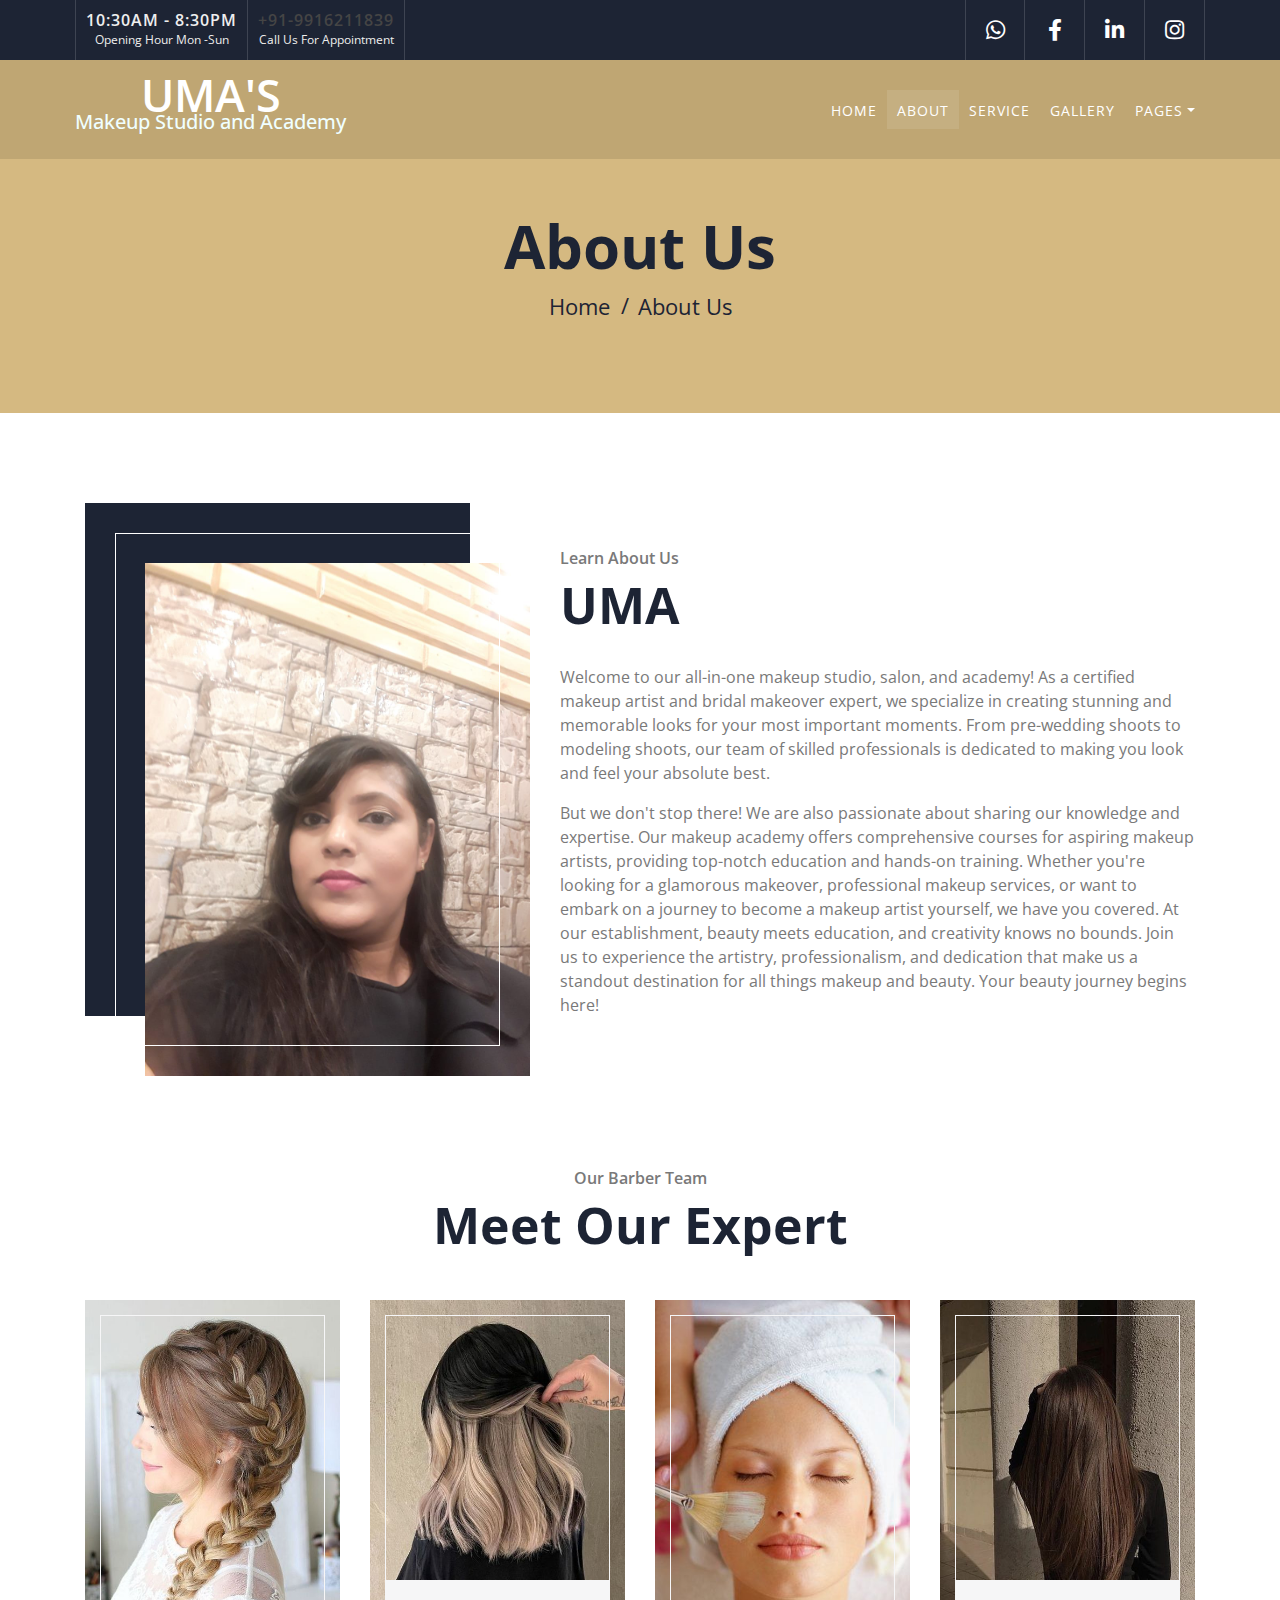
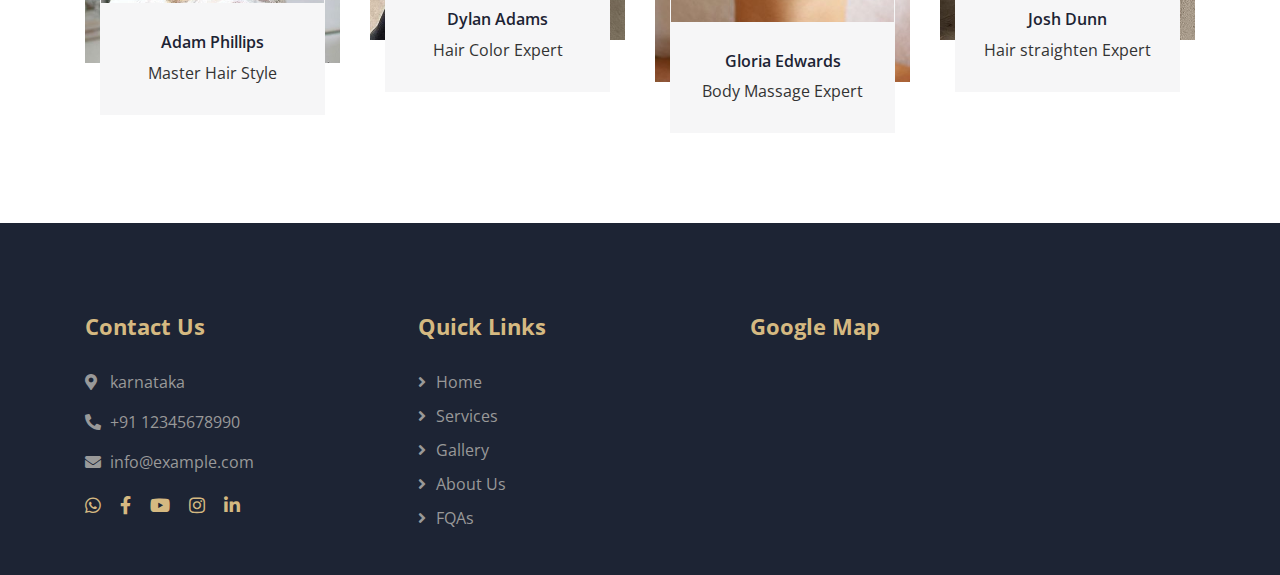
==== about.html @ 5eacc0b6 "commit" ====
<!DOCTYPE html>
<html lang="en">

<head>
    <meta charset="utf-8">
    <title>About Us</title>
    <meta content="width=device-width, initial-scale=1.0" name="viewport">
    <meta content="Free Website Template" name="keywords">
    <meta content="Free Website Template" name="description">

    <!-- Favicon -->
    <link href="img/favicon.ico" rel="icon">

    <!-- Google Font -->
    <link href="https://fonts.googleapis.com/css2?family=Open+Sans:wght@300;400;600;700;800&display=swap"
        rel="stylesheet">

    <!-- CSS Libraries -->
    <link href="https://stackpath.bootstrapcdn.com/bootstrap/4.4.1/css/bootstrap.min.css" rel="stylesheet">
    <link href="https://cdnjs.cloudflare.com/ajax/libs/font-awesome/5.10.0/css/all.min.css" rel="stylesheet">
    <link href="lib/animate/animate.min.css" rel="stylesheet">
    <link href="lib/owlcarousel/assets/owl.carousel.min.css" rel="stylesheet">


    <!-- Template Stylesheet -->
    <link href="css/style.css" rel="stylesheet">
</head>

<body>
    <!-- Top Bar Start -->
    <div class="top-bar d-none d-md-block">
        <div class="container-fluid">
            <div class="row">
                <div class="col-md-6">
                    <div class="top-bar-left">
                        <div class="text">
                            <h2>10:30AM - 8:30PM</h2>
                            <p>Opening Hour Mon -Sun</p>
                        </div>
                        <div class="text">
                            <h2><a href="tel:9916211839">+91-9916211839</a></h2>
                            <p>Call Us For Appointment</p>
                        </div>
                    </div>
                </div>
                <div class="col-md-6">
                    <div class="top-bar-right">
                        <div class="social">
                            <a href=" https://wa.me/+919916211839"><i class="fab fa-whatsapp" aria-hidden="true"></i></a>
                            <a href="https://m.facebook.com/profile.php/?id=100086689435742"><i class="fab fa-facebook-f"></i></a>
                            <a href=""><i class="fab fa-linkedin-in"></i></a>
                            <a href="https://www.instagram.com/uma_makeupstudio_salon_academy/"><i
                                    class="fab fa-instagram"></i></a>
                        </div>
                    </div>
                </div>
            </div>
        </div>
    </div>
    <!-- Top Bar End -->

    <!-- Nav Bar Start -->
    <div class="navbar navbar-expand-lg bg-dark navbar-dark">
        <div class="container-fluid">
            <a href="index.html" class="navbar-brand">
                <div class="logo" style="text-align: center;">
                    <div class="brand-name" style="margin-top: 10px;">UMA'S</div>
                    <div class="slogan">
                        <h5 style="color: azure;margin-bottom: 0px;margin-top: 15px;">Makeup Studio and Academy</h5>
                    </div>
                </div>
            </a>
            <button type="button" class="navbar-toggler" data-toggle="collapse" data-target="#navbarCollapse">
                <span class="navbar-toggler-icon"></span>
            </button>

            <div class="collapse navbar-collapse justify-content-between" id="navbarCollapse">
                <div class="navbar-nav ml-auto">
                    <a href="./index.html" class="nav-item nav-link ">Home</a>
                    <a href="./about.html" class="nav-item nav-link active">About</a>
                    <a href="./service.html" class="nav-item nav-link">Service</a>


                    <a href="./galery.html" class="nav-item nav-link">Gallery</a>
                    <div class="nav-item dropdown">
                        <a href="#" class="nav-link dropdown-toggle" data-toggle="dropdown">Pages</a>
                        <div class="dropdown-menu">
                            <a href="blog.html" class="dropdown-item">Blog Page</a>
                            <a href="single.html" class="dropdown-item">Single Page</a>
                        </div>
                    </div>
                    
                </div>
            </div>
        </div>
    </div>
    <!-- Nav Bar End -->


    <!-- Page Header Start -->
    <div class="page-header">
        <div class="container">
            <div class="row">
                <div class="col-12">
                    <h2>About Us</h2>
                </div>
                <div class="col-12">
                    <a href="">Home</a>
                    <a href="">About Us</a>
                </div>
            </div>
        </div>
    </div>
    <!-- Page Header End -->

    <!-- About Start -->
    <div class="about">
        <div class="container">
            <div class="row align-items-center">
                <div class="col-lg-5 col-md-6">
                    <div class="about-img">
                        <img src="./img/T.jpg" alt="Image">
                    </div>
                </div>
                <div class="col-lg-7 col-md-6">
                    <div class="section-header text-left">
                        <p>Learn About Us</p>
                        <h2>UMA</h2>
                    </div>
                    <div class="about-text">
                        <p>
                            Welcome to our all-in-one makeup studio, salon, and academy! As a certified makeup artist
                            and bridal makeover expert, we specialize in creating stunning and memorable looks for your
                            most important moments. From pre-wedding shoots to modeling shoots, our team of skilled
                            professionals is dedicated to making you look and feel your absolute best.
                        </p>
                        <p>
                            But we don't stop there! We are also passionate about sharing our knowledge and expertise.
                            Our makeup academy offers comprehensive courses for aspiring makeup artists, providing
                            top-notch education and hands-on training. Whether you're looking for a glamorous makeover,
                            professional makeup services, or want to embark on a journey to become a makeup artist
                            yourself, we have you covered.

                            At our establishment, beauty meets education, and creativity knows no bounds. Join us to
                            experience the artistry, professionalism, and dedication that make us a standout destination
                            for all things makeup and beauty. Your beauty journey begins here!
                        </p>
                        <!-- <a class="btn" href="">Learn More</a> -->
                    </div>
                </div>
            </div>
        </div>
    </div>
    <!-- About End -->


    <!-- Team Start -->
    <div class="team">
        <div class="container">
            <div class="section-header text-center">
                <p>Our Barber Team</p>
                <h2>Meet Our Expert</h2>
            </div>
            <div class="row">
                <div class="col-lg-3 col-md-6">
                    <div class="team-item">
                        <div class="team-img">
                            <img src="img/pp1.jpg" alt="Team Image">
                        </div>
                        <div class="team-text">
                            <h2>Adam Phillips</h2>
                            <p>Master Hair Style</p>
                        </div>
                    </div>
                </div>
                <div class="col-lg-3 col-md-6">
                    <div class="team-item">
                        <div class="team-img">
                            <img src="img/pp2.jpg" alt="Team Image">
                        </div>
                        <div class="team-text">
                            <h2>Dylan Adams</h2>
                            <p>Hair Color Expert</p>
                        </div>
                    </div>
                </div>
                <div class="col-lg-3 col-md-6">
                    <div class="team-item">
                        <div class="team-img">
                            <img src="img/pp5.jpg" alt="Team Image">
                        </div>
                        <div class="team-text">
                            <h2>Gloria Edwards</h2>
                            <p>Body Massage Expert</p>
                        </div>
                    </div>
                </div>
                <div class="col-lg-3 col-md-6">
                    <div class="team-item">
                        <div class="team-img">
                            <img src="img/pp4.jpg" alt="Team Image">
                        </div>
                        <div class="team-text">
                            <h2>Josh Dunn</h2>
                            <p>Hair straighten Expert</p>
                        </div>
                    </div>
                </div>
            </div>
        </div>
    </div>
    <!-- Team End -->


    <!-- Footer Start -->
    <div class="footer">
        <div class="container">
            <div class="row">
                <div class="col-lg-7">
                    <div class="row">
                        <div class="col-md-6">
                            <div class="footer-contact">
                                <h2> Contact Us</h2>
                                <p><i class="fa fa-map-marker-alt"></i>karnataka</p>
                                <p><i class="fa fa-phone-alt"></i>+91 12345678990</p>
                                <p><i class="fa fa-envelope"></i>info@example.com</p>
                                <div class="footer-social">
                                    <a href=" https://wa.me/+919916211839"><i class="fab fa-whatsapp" aria-hidden="true"></i></a>
                                    <a href="https://m.facebook.com/profile.php/?id=100086689435742"><i class="fab fa-facebook-f"></i></a>
                                    <a href=""><i class="fab fa-youtube"></i></a>
                                    <a href="https://www.instagram.com/uma_makeupstudio_salon_academy/"><i
                                            class="fab fa-instagram"></i></a>
                                    <a href=""><i class="fab fa-linkedin-in"></i></a>
                                </div>
                            </div>
                        </div>
                        <div class="col-md-6">
                            <div class="footer-link">
                                <h2>Quick Links</h2>
                                <a href="./index.html">Home</a>
                                <a href="./service.html">Services</a>
                                <a href="./galery.html">Gallery</a>
                                <a href="/about.html">About Us</a>
                                <a href="">FQAs</a>
                            </div>
                        </div>
                    </div>
                </div>
                <div class="col-lg-5">
                    <div class="footer-newsletter">
                        <h2>Google Map</h2>

                        <iframe
                            src="https://www.google.com/maps/embed?pb=!1m18!1m12!1m3!1d3882.2796851850767!2d77.10956607335642!3d13.332870406858307!2m3!1f0!2f0!3f0!3m2!1i1024!2i768!4f13.1!3m3!1m2!1s0x3bb02dfcb2409e95%3A0xeebd82d2db9db307!2sUmas%20makeup%20studio%20salon%20and%20academy!5e0!3m2!1sen!2sin!4v1695787181268!5m2!1sen!2sin"
                            style="border:0;" allowfullscreen="" loading="lazy"
                            referrerpolicy="no-referrer-when-downgrade"></iframe>
                    </div>
                </div>
            </div>
        </div>
    </div>
    <!-- Footer End -->

    <a href="#" class="back-to-top"><i class="fa fa-chevron-up"></i></a>

    <!-- JavaScript Libraries -->
    <script src="https://code.jquery.com/jquery-3.4.1.min.js"></script>
    <script src="https://stackpath.bootstrapcdn.com/bootstrap/4.4.1/js/bootstrap.bundle.min.js"></script>
    <script src="lib/easing/easing.min.js"></script>
    <script src="lib/owlcarousel/owl.carousel.min.js"></script>
    <script src="lib/isotope/isotope.pkgd.min.js"></script>


    <!-- Contact Javascript File -->
    <script src="mail/jqBootstrapValidation.min.js"></script>
    <script src="mail/contact.js"></script>

    <!-- Template Javascript -->
    <script src="js/main.js"></script>
</body>

</html>
---- css/style.css ----
body {
    color: #797979;
    background: #ffffff;
    font-family: 'Open Sans', sans-serif;
}

h1,
h2, 
h3, 
h4,
h5, 
h6 {
    color: #1d2434;
}

a {
    color: #454545;
    transition: .3s;
}

a:hover,
a:active,
a:focus {
    color: #D5B981;
    outline: none;
    text-decoration: none;
}

.btn:focus,
.form-control:focus {
    box-shadow: none;
}

.container-fluid {
    max-width: 1366px;
}

.back-to-top {
    position: fixed;
    display: none;
    background: #D5B981;
    width: 44px;
    height: 44px;
    text-align: center;
    line-height: 1;
    font-size: 22px;
    right: 15px;
    bottom: 15px;
    transition: background 0.5s;
    z-index: 9;
}

.back-to-top:hover {
    background: #1d2434;
}

.back-to-top:hover i {
    color: #D5B981;
}

.back-to-top i {
    color: #1d2434;
    padding-top: 10px;
}


.top-bar {
    position: relative;
    height: 60px;
    background: #1d2434;
}

.top-bar .top-bar-left {
    display: flex;
    align-items: center;
    justify-content: flex-start;
}

.top-bar .top-bar-right {
    display: flex;
    align-items: center;
    justify-content: flex-end;
}

.top-bar .text {
    display: flex;
    align-items: center;
    justify-content: center;
    flex-direction: column;
    height: 60px;
    padding: 0 10px;
    text-align: center;
    border-left: 1px solid rgba(255, 255, 255, .15);
}

.top-bar .text:last-child {
    border-right: 1px solid rgba(255, 255, 255, .15);
}

.top-bar .text h2 {
    color: #eeeeee;
    font-weight: 600;
    font-size: 16px;
    letter-spacing: 1px;
    margin: 0;
}

.top-bar .text p {
    color: #eeeeee;
    font-size: 12px;
    font-weight: 400;
    margin: 0;
}

.top-bar .social {
    display: flex;
    height: 60px;
    font-size: 0;
    justify-content: flex-end;
}

.top-bar .social a {
    display: flex;
    align-items: center;
    justify-content: center;
    width: 60px;
    height: 100%;
    font-size: 22px;
    color: #ffffff;
    border-right: 1px solid rgba(255, 255, 255, .15);
}

.top-bar .social a:first-child {
    border-left: 1px solid rgba(255, 255, 255, .15);
}

.top-bar .social a:hover {
    color: #D5B981;
    background: #ffffff;
}

@media (min-width: 992px) {
    .top-bar {
        padding: 0 60px;
    }
}

.navbar {
    position: relative;
    transition: .5s;
    z-index: 999;
}

.navbar.nav-sticky {
    position: fixed;
    top: 0;
    width: 100%;
    box-shadow: 0 2px 5px rgba(0, 0, 0, .3);
}

.navbar .navbar-brand {
    margin: 0;
    color: #ffffff;
    font-size: 45px;
    line-height: 0px;
    font-weight: 600;
}

.navbar .navbar-brand span {
    font-weight: 800;
}

.navbar .navbar-brand img {
    max-width: 100%;
    max-height: 40px;
}

.navbar-dark .navbar-nav .nav-link,
.navbar-dark .navbar-nav .nav-link:focus,
.navbar-dark .navbar-nav .nav-link:hover,
.navbar-dark .navbar-nav .nav-link.active {
    padding: 10px 10px 8px 10px;
    color: #ffffff;
}

.navbar-dark .navbar-nav .nav-link:hover,
.navbar-dark .navbar-nav .nav-link.active {
    background: rgba(256, 256, 256, .1);
    transition: none;
}

.navbar .dropdown-menu {
    margin-top: 0;
    border: 0;
    border-radius: 0;
    background: #f8f9fa;
}

@media (min-width: 992px) {
    .navbar {
        position: absolute;
        width: 100%;
        top: 60px;
        padding: 20px 60px;
        background: rgba(0, 0, 0, .1) !important;
        z-index: 9;
    }
    
    .navbar.nav-sticky {
        padding: 10px 60px;
        background: #1d2434 !important;
    }
    
    .navbar a.nav-link {
        padding: 8px 15px;
        font-size: 14px;
        letter-spacing: 1px;
        text-transform: uppercase;
    }
}

@media (max-width: 991.98px) {   
    .navbar {
        padding: 15px;
        background: #1d2434 !important;
    }
    
    .navbar a.nav-link {
        padding: 5px;
    }
    
    .navbar .dropdown-menu {
        box-shadow: none;
    }
}


.hero {
    position: relative;
    width: 100%;
    margin-bottom: 45px;
    height: calc(100vh - 60px);
    background: #D5B981;
    overflow: hidden;
}

.hero .container-fluid {
    padding: 0;
}

.hero .hero-image {
    position: relative;
    text-align: right;
}

.hero .hero-image img {
    max-width: 80%;
    max-height: 80%;
}

.hero .hero-text {
    position: relative;
    padding-left: 75px;
    height: calc(100vh - 60px);
    display: flex;
    align-items: flex-start;
    justify-content: center;
    flex-direction: column;
}

.hero .hero-text h1 {
    color: #1d2434;
    font-size: 50px;
    font-weight: 700;
    margin-bottom: 20px;
}

.hero .hero-text p {
    color: #1d2434;
    font-size: 18px;
    margin-bottom: 25px;
}

.hero .hero-text .btn {
    padding: 15px 30px;
    font-size: 16px;
    font-weight: 600;
    letter-spacing: 1px;
    color: #f8f8f8;
    background: none;
    border: 2px solid #f8f8f8;
    border-radius: 0;
    transition: .3s;
}

.hero .hero-text .btn:hover {
    color: #D5B981;
    background: #1d2434;
}

.hero .btn-play {
    position: absolute;
    z-index: 1;
    top: 80%;
    left: 50%;
    transform: translateX(-50%) translateY(-50%);
    box-sizing: content-box;
    display: block;
    width: 32px;
    height: 44px;
    border-radius: 50%;
    border: none;
    outline: none;
    padding: 18px 20px 18px 28px;
}

.hero .btn-play:before {
    content: "";
    position: absolute;
    z-index: 0;
    left: 50%;
    top: 50%;
    transform: translateX(-50%) translateY(-50%);
    display: block;
    width: 80px;
    height: 80px;
    background: #1D2434;
    border-radius: 50%;
    animation: pulse-border 1500ms ease-out infinite;
}

.hero .btn-play:after {
    content: "";
    position: absolute;
    z-index: 1;
    left: 50%;
    top: 50%;
    transform: translateX(-50%) translateY(-50%);
    display: block;
    width: 80px;
    height: 80px;
    background: #1D2434;
    border-radius: 50%;
    transition: all 200ms;
}

.hero .btn-play:hover:after {
    background-color: darken(#1D2434, 10%);
}

.hero .btn-play img {
    position: relative;
    z-index: 3;
    max-width: 100%;
    width: auto;
    height: auto;
}

.hero .btn-play span {
    display: block;
    position: relative;
    z-index: 3;
    width: 0;
    height: 0;
    border-left: 32px solid #ffffff;
    border-top: 22px solid transparent;
    border-bottom: 22px solid transparent;
}

@keyframes pulse-border {
  0% {
    transform: translateX(-50%) translateY(-50%) translateZ(0) scale(1);
    opacity: 1;
  }
  100% {
    transform: translateX(-50%) translateY(-50%) translateZ(0) scale(1.5);
    opacity: 0;
  }
}

#videoModal .modal-dialog {
    position: relative;
    max-width: 800px;
    margin: 60px auto;
}

#videoModal .modal-body {
    position: relative;
    padding: 0px;
}

#videoModal .close {
    position: absolute;
    right: 0px;
    top: -12px;
    z-index: 999;
    font-size: 50px;
    font-weight: normal;
    color: #ffffff;
    opacity: 1;
}

@media (max-width: 991.98px) {
    .hero .hero-text {
        padding-left: 15px;
    }
    
    .hero .hero-text h1 {
        font-size: 35px;
    }
    
    .hero .hero-text p {
        font-size: 16px;
    }
    
    .hero .hero-text .btn {
        padding: 12px 30px;
        font-size: 15px;
        letter-spacing: 0;
    }
}

@media (max-width: 767.98px) {
    .hero .hero-text h1 {
        font-size: 30px;
        font-weight: 600;
    }
    
    .hero .hero-text p {
        font-size: 14px;
    }
    
    .hero .hero-text .btn {
        padding: 10px 25px;
        font-size: 15px;
        font-weight: 400;
        letter-spacing: 0;
    }
}

@media (max-width: 575.98px) {
    .hero .hero-text h1 {
        font-size: 25px;
        font-weight: 600;
    }
    
    .hero .hero-text p {
        font-size: 14px;
    }
    
    .hero .hero-text .btn {
        padding: 8px 20px;
        font-size: 14px;
        font-weight: 400;
        letter-spacing: 0;
    }
}




.page-header {
    position: relative;
    margin-bottom: 45px;
    padding: 150px 0 90px 0;
    text-align: center;
    background: #D5B981;
}

.page-header h2 {
    position: relative;
    color: #1d2434;
    font-size: 60px;
    font-weight: 700;
}

.page-header a {
    position: relative;
    padding: 0 12px;
    font-size: 22px;
    color: #1d2434;
}

.page-header a:hover {
    color: #ffffff;
}

.page-header a::after {
    position: absolute;
    content: "/";
    width: 8px;
    height: 8px;
    top: -2px;
    right: -7px;
    text-align: center;
    color: #1d2434;
}

.page-header a:last-child::after {
    display: none;
}

@media (max-width: 767.98px) {
    .page-header h2 {
        font-size: 35px;
    }
    
    .page-header a {
        font-size: 18px;
    }
}



.section-header {
    position: relative;
    max-width: 600px;
    margin: 0 auto;
    margin-bottom: 45px;
}

.section-header p {
    margin-bottom: 5px;
    position: relative;
    font-size: 16px;
    font-weight: 600;
}

.section-header h2 {
    margin: 0;
    position: relative;
    font-size: 50px;
    font-weight: 700;
}

@media (max-width: 767.98px) {
    .section-header h2 {
        font-size: 30px;
    }
}



.about {
    position: relative;
    width: 100%;
    padding: 45px 0;
}

.about .section-header {
    margin-bottom: 30px;
    margin-left: 0;
}

.about .about-img {
    position: relative;
    height: 100%;
    margin: 60px 0 0 60px;
}

.about .about-img img {
    position: relative;
    width: 100%;
    height: 100%;
    object-fit: cover;
    z-index: 1;
}

.about .about-img::before {
    position: absolute;
    content: "";
    top: -60px;
    right: 60px;
    bottom: 60px;
    left: -60px;
    background: #1d2434;
    z-index: 0;
}

.about .about-img::after {
    position: absolute;
    content: "";
    top: -30px;
    right: 30px;
    bottom: 30px;
    left: -30px;
    background: transparent;
    border: 1px solid #ffffff;
    z-index: 2;
}

.about .about-text p {
    font-size: 16px;
}

.about .about-text a.btn {
    position: relative;
    margin-top: 15px;
    padding: 12px 25px;
    font-size: 16px;
    font-weight: 600;
    letter-spacing: 1px;
    color: #1d2434;
    border: 2px solid #1d2434;
    border-radius: 0;
    background: none;
    transition: .3s;
}

.about .about-text a.btn:hover {
    color: #D5B981;
    background: #1d2434;
}

@media (max-width: 767.98px) {
    .about .about-img {
        margin-bottom: 30px;
        height: auto;
    }
}



.service {
    position: relative;
    width: 100%;
    padding: 45px 0 15px 0;
}

.service .service-item {
    position: relative;
    width: 100%;
    text-align: center;
    margin-bottom: 30px;
    background: rgba(29, 36, 52, .04);
}

.service .service-img {
    position: relative;
    width: 100%;
}

.service .service-img img {
    position: relative;
    width: 100%;
    /* height: 100%; */
    object-fit: cover;
}

.service .service-img::after {
    position: absolute;
    content: "";
    top: 15px;
    right: 15px;
    bottom: 15px;
    left: 15px;
    background: transparent;
    border: 1px solid #ffffff;
    z-index: 1;
}

.service .service-item h3 {
    margin: 0;
    padding: 25px 15px 15px 15px;
    font-size: 25px;
    font-weight: 700;
}

.service .service-item p {
    margin: 0;
    padding: 0 25px 25px 25px;
    font-size: 16px;
}

.service .service-item a.btn {
    position: relative;
    margin-bottom: 30px;
    padding: 10px 20px;
    font-size: 14px;
    font-weight: 600;
    color: #1d2434;
    border: 2px solid #1d2434;
    border-radius: 0;
    background: none;
    transition: .3s;
}

.service .service-item:hover a.btn {
    color: #D5B981;
    background: #1d2434;
    border-color: #1d2434;
}



.price {
    position: relative;
    width: 100%;
    padding: 45px 0 15px 0;
}

.price .price-item {
    position: relative;
    width: 100%;
    display: flex;
    align-items: center;
    justify-content: flex-start;
    flex-direction: row;
    margin-bottom: 30px;
    background: rgba(29, 36, 52, .04);
    transition: .3s;
}

.price .price-item:hover {
    background: #D5B981;
}

.price .price-img {
    position: relative;
    width: 100px;
}

.price .price-img img {
    width: 100%;
}

.price .price-img::after {
    position: absolute;
    content: "";
    top: 10px;
    right: 10px;
    bottom: 10px;
    left: 10px;
    background: transparent;
    border: 1px solid #ffffff;
    z-index: 1;
}

.price .price-text {
    position: relative;
    padding: 0 15px;
    width: calc(100% - 100px);
    overflow: hidden;
}

.price .price-text h2 {
    position: relative;
    margin-bottom: 8px;
    font-size: 16px;
    font-weight: 600;
    white-space: nowrap;
}

.price .price-text h3 {
    position: relative;
    margin: 0;
    font-size: 16px;
    font-weight: 400;
    color: #333333;
}



.team {
    position: relative;
    width: 100%;
    padding: 45px 0 15px 0;
}

.team .team-item {
    margin-bottom: 30px;
}

.team .team-img {
    position: relative;
}

.team .team-img::after {
    position: absolute;
    content: "";
    top: 15px;
    right: 15px;
    bottom: 15px;
    left: 15px;
    background: transparent;
    border: 1px solid #F6F6F7;
    transition: .3s;
    z-index: 1;
}

.team .team-img img {
    width: 100%;
}

.team .team-text {
    position: relative;
    margin: -60px 15px 0 15px;
    padding: 30px 15px;
    text-align: center;
    background: #F6F6F7;
    transition: .3s;
    z-index: 2;
}

.team .team-text h2 {
    font-size: 16px;
    font-weight: 600;
}

.team .team-text p {
    margin: 0;
    color: #333333;
}

.team .team-item:hover .team-text {
    background: #D5B981;
}

.team .team-item:hover .team-img::after {
    border-color: #D5B981;
}



.testimonial {
    position: relative;
    margin: 45px 0;
    padding: 120px 0;
    background: linear-gradient(rgba(29, 36, 52, 1), rgba(29, 36, 52, .5), rgba(29, 36, 52, 1)), url(../img/testimol-bg.jpg);
    background-position: center;
    background-repeat: no-repeat;
    background-size: cover;
}

.testimonial .container {
    max-width: 700px;
}

.testimonial .testimonials-carousel {
    position: relative;
    width: 100%;
}

.testimonial .testimonial-item {
    position: relative;
    width: 100%;
    display: flex;
    align-items: flex-start;
    justify-content: center;
    flex-direction: column;
    overflow: hidden;
}

.testimonial .testimonial-item img {
    width: 60px;
    border-radius: 60px;
    margin-bottom: 25px;
}

.testimonial .testimonial-item p {
    color: #ffffff;
    font-size: 16px;
    margin-bottom: 20px;
}

.testimonial .testimonial-item h2 {
    color: #D5B981;
    font-size: 18px;
    font-weight: 700;
    margin-bottom: 5px;
}

.testimonial .testimonial-item h3 {
    color: #999999;
    font-size: 16px;
    font-weight: 300;
    margin: 0;
}

.testimonial .owl-nav {
    width: 135px;
    margin-top: 45px;
    display: flex;
}

.testimonial .owl-nav .owl-prev,
.testimonial .owl-nav .owl-next {
    width: 60px;
    height: 60px;
    display: flex;
    align-items: center;
    justify-content: center;
    color: #D5B981;
    background: #1d2434;
    font-size: 22px;
    transition: .3s;
}

.testimonial .owl-nav .owl-next {
    margin-left: 15px;
}

.testimonial .owl-nav .owl-prev:hover,
.testimonial .owl-nav .owl-next:hover {
    color: #1d2434;
    background: #D5B981;
}



.blog {
    position: relative;
    width: 100%;
    padding: 45px 0;
}

.blog .blog-carousel {
    position: relative;
    width: calc(100% + 30px);
    left: -15px;
    right: -15px;
}

.blog .blog-item {
    position: relative;
    margin: 0 15px;
    background: rgba(29, 36, 52, .04);
    overflow: hidden;
}

.blog .blog-page .blog-item {
    margin: 0 0 30px 0;
}

.blog .blog-img {
    position: relative;
    width: 100%;
}

.blog .blog-img::after {
    position: absolute;
    content: "";
    top: 15px;
    right: 15px;
    bottom: 15px;
    left: 15px;
    background: transparent;
    border: 1px solid #ffffff;
    z-index: 1;
}

.blog .blog-img img {
    width: 100%;
}

.blog .blog-meta {
    position: relative;
    padding: 20px 30px 12px 30px;
}

.blog .blog-meta * {
    display: inline-block;
    margin: 0;
    padding: 0;
    font-size: 14px;
    font-weight: 300;
    color: #797979;
}

.blog .blog-meta i {
    margin: 0 2px 0 10px;
}

.blog .blog-meta i:first-child {
    margin-left: 0;
}

.blog .blog-text {
    position: relative;
    padding: 0 30px 30px 30px;
}

.blog .blog-text h2 {
    font-size: 18px;
    font-weight: 600;
}

.blog .blog-text p {
    margin-bottom: 10px;
}

.blog .blog-item a.btn {
    padding: 0;
    font-size: 14px;
    font-weight: 700;
    text-transform: uppercase;
    color: #1d2434;
    transition: .3s;
}

.blog .blog-item a.btn i {
    margin-left: 5px;
}

.blog .blog-item a.btn:hover {
    color: #D5B981;
}

.blog .owl-nav {
    width: 150px;
    margin: 32px auto 0 auto;
    display: flex;
}

.blog .owl-nav .owl-prev,
.blog .owl-nav .owl-next {
    margin-left: 15px;
    width: 60px;
    height: 60px;
    display: flex;
    align-items: center;
    justify-content: center;
    color: #D5B981;
    background: #1d2434;
    font-size: 22px;
    transition: .3s;
}

.blog .owl-nav .owl-prev:hover,
.blog .owl-nav .owl-next:hover {
    color: #1d2434;
    background: #D5B981;
}

.blog .pagination .page-link {
    color: #1d2434;
    border-radius: 0;
    border-color: #1d2434;
}

.blog .pagination .page-link:hover,
.blog .pagination .page-item.active .page-link {
    color: #D5B981;
    background: #1d2434;
}

.blog .pagination .disabled .page-link {
    color: #999999;
}



.portfolio {
    position: relative;
    padding: 45px 0 15px 0;
    background: #ffffff;
}

.portfolio #portfolio-flters {
    padding: 0;
    margin: -15px 0 25px 0;
    list-style: none;
    font-size: 0;
    text-align: center;
}

.portfolio #portfolio-flters li {
    cursor: pointer;
    display: inline-block;
    margin: 5px;
    padding: 8px 15px;
    color: #1d2434;
    font-size: 14px;
    font-weight: 600;
    border-radius: 0;
    background: none;
    border: 2px solid #1d2434;
    transition: .3s;
}

.portfolio #portfolio-flters li:hover,
.portfolio #portfolio-flters li.filter-active {
    background: #1d2434;
    color: #D5B981;
}

.portfolio .portfolio-item {
    position: relative;
    margin-bottom: 30px;
    overflow: hidden;
    transition: .3s;
}

.portfolio .portfolio-item:hover {
    margin-top: -10px;
}

.portfolio .portfolio-wrap {
    position: relative;
    width: 100%;
}

.portfolio .portfolio-wrap a::after {
    position: absolute;
    content: "";
    top: 30px;
    right: 30px;
    bottom: 30px;
    left: 30px;
    background: transparent;
    border: 1px solid #F6F6F7;
    transition: .3s;
    z-index: 1;
}

.portfolio .portfolio-wrap:hover a::after {
    border-color: #D5B981;
}

.portfolio img {
    position: relative;
    width: 100%; 
    height: 100%; 
    object-fit: cover;
}


.contact {
    position: relative;
    width: 100%;
    margin: 45px 0;
    background: #1d2434;
}

.contact .container-fluid {
    background: url(../img/contt.jpg) left center no-repeat;
    background-size: contain;
}

.contact .contact-form {
    position: relative;
    padding: 90px 0 90px 45px;
    background: #1d2434;
}

.contact .contact-form input {
    padding: 15px 0;
    background: none;
    border-radius: 0;
    border: none;
    border-bottom: 1px solid #D5B981;
}

.contact .contact-form textarea {
    height: 90px;
    padding: 15px 0;
    background: none;
    border-radius: 0;
    border: none;
    border-bottom: 1px solid #D5B981;;
}

.contact .contact-form .btn {
    padding: 15px 30px;
    font-size: 16px;
    font-weight: 600;
    letter-spacing: 1px;
    color: #D5B981;
    background: none;
    border: 2px solid #D5B981;
    border-radius: 0;
    transition: .3s;
}

.contact .contact-form .btn:hover {
    color: #1d2434;
    background: #D5B981;
}

.contact .help-block ul {
    margin: 0;
    padding: 0;
    list-style-type: none;
}

@media (max-width: 767.98px) {
    .contact .container-fluid {
        background: none;
    }
    
    .contact .contact-form {
        padding: 90px 0;
    }
}


.single {
    position: relative;
    width: 100%;
    padding: 45px 0 65px 0;
}

.single img {
    width: 100%;
    margin: 0 0 25px 0;
}

.single .table,
.single .list-group {
    margin-bottom: 30px;
}

.single .ul-group {
    padding: 0;
    list-style: none;
}

.single .ul-group li {
    margin-left: 2px;
}

.single .ul-group li::before {
    position: relative;
    content: "\f0da";
    font-family: "Font Awesome 5 Free";
    font-weight: 900;
    margin-right: 10px;
}

.single .ol-group {
    padding-left: 18px;
}




.footer {
    position: relative;
    margin-top: 45px;
    padding-top: 90px;
    background: #1d2434;
}

.footer .footer-contact,
.footer .footer-link,
.footer .footer-newsletter {
    position: relative;
    margin-bottom: 45px;
    color: #999999;
}

.footer .footer-contact h2,
.footer .footer-link h2,
.footer .footer-newsletter h2{
    position: relative;
    margin-bottom: 30px;
    font-size: 22px;
    font-weight: 700;
    color: #D5B981;
}

.footer .footer-link a {
    display: block;
    margin-bottom: 10px;
    color: #999999;
    transition: .3s;
}

.footer .footer-link a::before {
    position: relative;
    content: "\f105";
    font-family: "Font Awesome 5 Free";
    font-weight: 900;
    margin-right: 10px;
}

.footer .footer-link a:hover {
    color: #D5B981;
    letter-spacing: 1px;
}

.footer .footer-contact p i {
    width: 25px;
}

.footer .footer-social {
    position: relative;
    margin-top: 20px;
}

.footer .footer-social a {
    display: inline-block;
}

.footer .footer-social a i {
    margin-right: 15px;
    font-size: 18px;
    color: #D5B981;
}

.footer .footer-social a:last-child i {
    margin: 0;
}

.footer .footer-social a:hover i {
    color: #999999;
}

.footer .footer-newsletter .form {
    position: relative;
    width: 100%;
}

.footer .footer-newsletter input {
    height: 60px;
    border: 2px solid #1d2434;
    border-radius: 0;
}

.footer .footer-newsletter .btn {
    position: absolute;
    top: 8px;
    right: 8px;
    height: 44px;
    padding: 8px 20px;
    font-size: 14px;
    font-weight: 600;
    color: #1d2434;
    background: none;
    border-radius: 0;
    border: 2px solid #1d2434;
    transition: .3s;
}

.footer .footer-newsletter .btn:hover {
    color: #D5B981;
    background: #1d2434;
}

.footer .copyright {
    padding: 0 30px;
}

.footer .copyright .row {
    background: #ffffff;
    padding-top: 25px;
    padding-bottom: 25px;
}

.footer .copyright p {
    margin: 0;
    color: #454545;
}

.footer .copyright .col-md-6:last-child p {
    text-align: right;
}

.footer .copyright p a {
    color: #1d2434;
    font-weight: 700;
}

.footer .copyright p a:hover {
    color: #D5B981;
}

@media (max-width: 767.98px) {
    .footer .copyright p,
    .footer .copyright .col-md-6:last-child p {
        margin: 5px 0;
        text-align: center;
    }
}
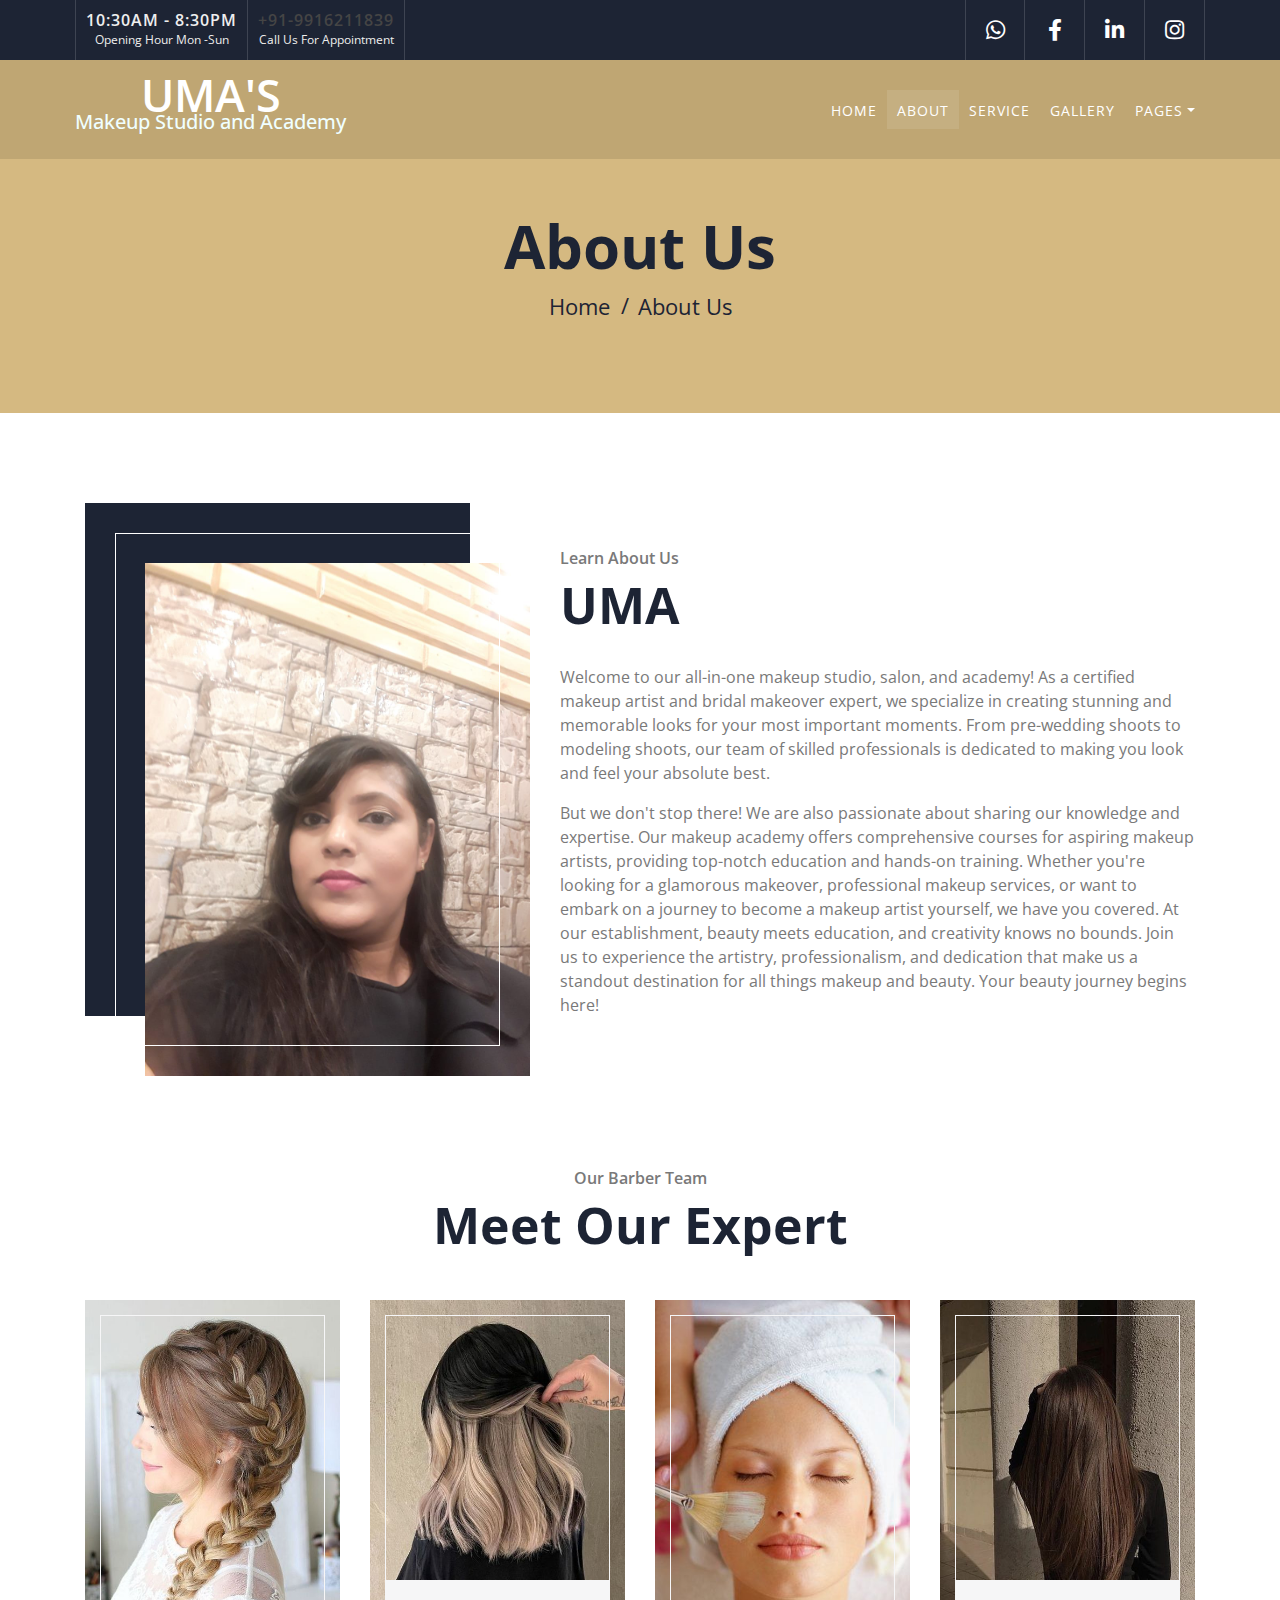
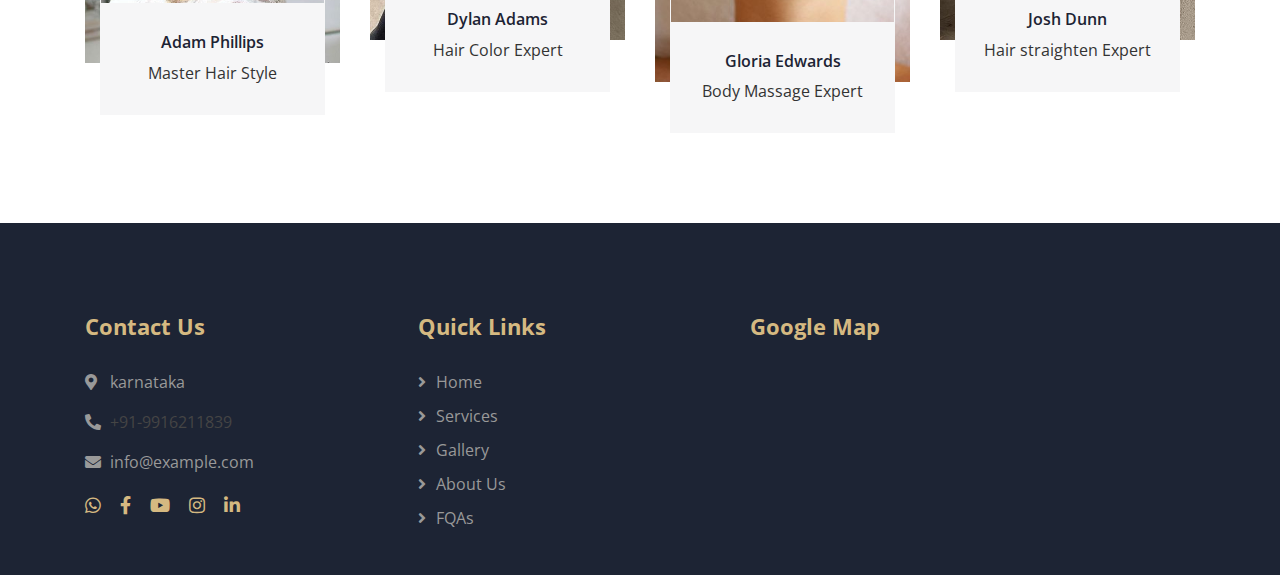
==== commit bac19c24: "change" ====
--- a/about.html
+++ b/about.html
@@ -222,7 +222,7 @@
                             <div class="footer-contact">
                                 <h2> Contact Us</h2>
                                 <p><i class="fa fa-map-marker-alt"></i>karnataka</p>
-                                <p><i class="fa fa-phone-alt"></i>+91 12345678990</p>
+                                <p><i class="fa fa-phone-alt"></i><a href="tel:+919916211839">+91-9916211839</a></p>
                                 <p><i class="fa fa-envelope"></i>info@example.com</p>
                                 <div class="footer-social">
                                     <a href=" https://wa.me/+919916211839"><i class="fab fa-whatsapp" aria-hidden="true"></i></a>
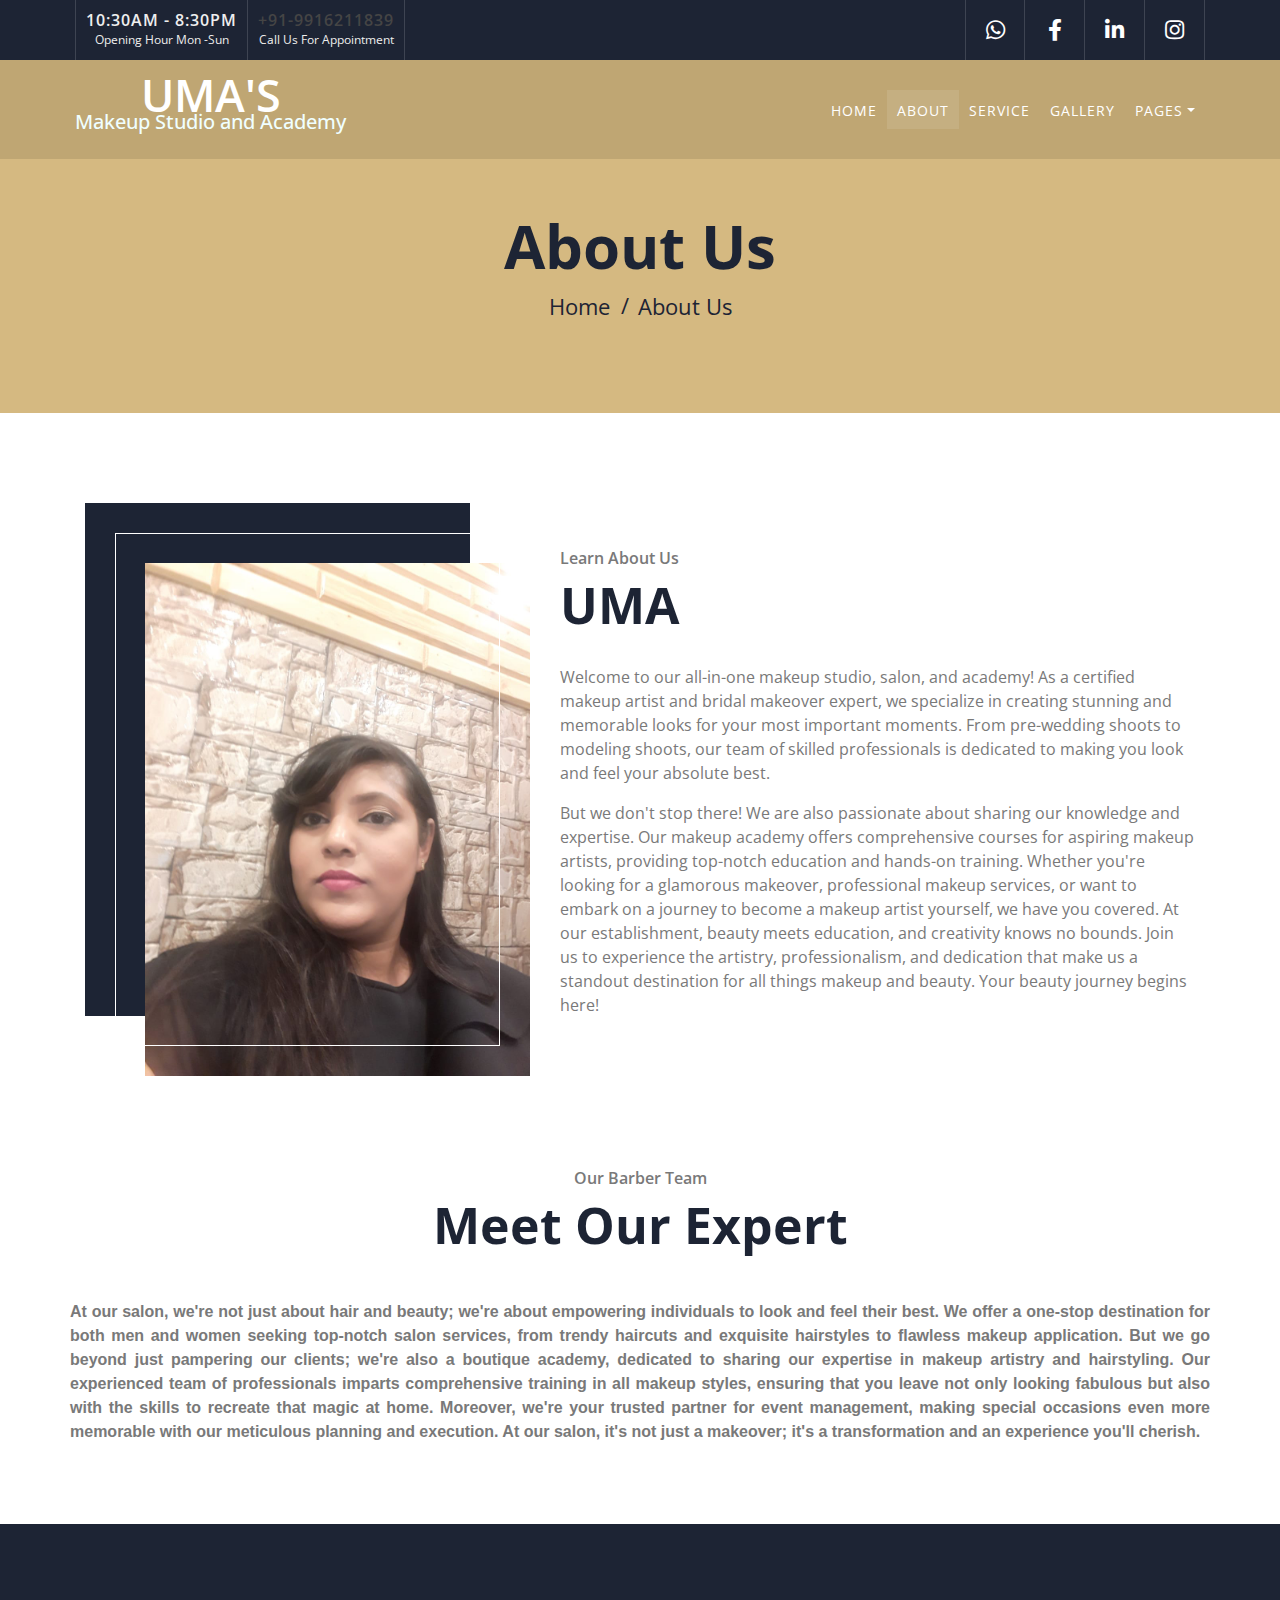
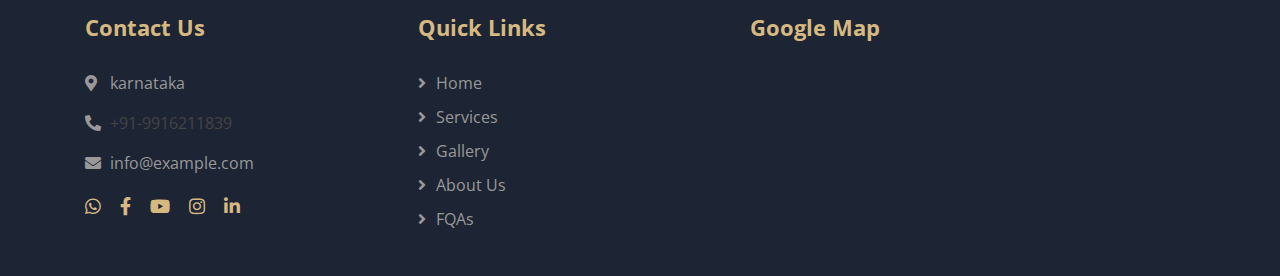
==== commit 4355c2b6: "about us" ====
--- a/about.html
+++ b/about.html
@@ -162,50 +162,7 @@
                 <h2>Meet Our Expert</h2>
             </div>
             <div class="row">
-                <div class="col-lg-3 col-md-6">
-                    <div class="team-item">
-                        <div class="team-img">
-                            <img src="img/pp1.jpg" alt="Team Image">
-                        </div>
-                        <div class="team-text">
-                            <h2>Adam Phillips</h2>
-                            <p>Master Hair Style</p>
-                        </div>
-                    </div>
-                </div>
-                <div class="col-lg-3 col-md-6">
-                    <div class="team-item">
-                        <div class="team-img">
-                            <img src="img/pp2.jpg" alt="Team Image">
-                        </div>
-                        <div class="team-text">
-                            <h2>Dylan Adams</h2>
-                            <p>Hair Color Expert</p>
-                        </div>
-                    </div>
-                </div>
-                <div class="col-lg-3 col-md-6">
-                    <div class="team-item">
-                        <div class="team-img">
-                            <img src="img/pp5.jpg" alt="Team Image">
-                        </div>
-                        <div class="team-text">
-                            <h2>Gloria Edwards</h2>
-                            <p>Body Massage Expert</p>
-                        </div>
-                    </div>
-                </div>
-                <div class="col-lg-3 col-md-6">
-                    <div class="team-item">
-                        <div class="team-img">
-                            <img src="img/pp4.jpg" alt="Team Image">
-                        </div>
-                        <div class="team-text">
-                            <h2>Josh Dunn</h2>
-                            <p>Hair straighten Expert</p>
-                        </div>
-                    </div>
-                </div>
+                <p style="font-family: Arial, sans-serif; font-size: 16px; line-height: 1.5; text-align: justify; margin: 0 0 20px;"><b>At our salon, we're not just about hair and beauty; we're about empowering individuals to look and feel their best. We offer a one-stop destination for both men and women seeking top-notch salon services, from trendy haircuts and exquisite hairstyles to flawless makeup application. But we go beyond just pampering our clients; we're also a boutique academy, dedicated to sharing our expertise in makeup artistry and hairstyling. Our experienced team of professionals imparts comprehensive training in all makeup styles, ensuring that you leave not only looking fabulous but also with the skills to recreate that magic at home. Moreover, we're your trusted partner for event management, making special occasions even more memorable with our meticulous planning and execution. At our salon, it's not just a makeover; it's a transformation and an experience you'll cherish.</b></p>
             </div>
         </div>
     </div>
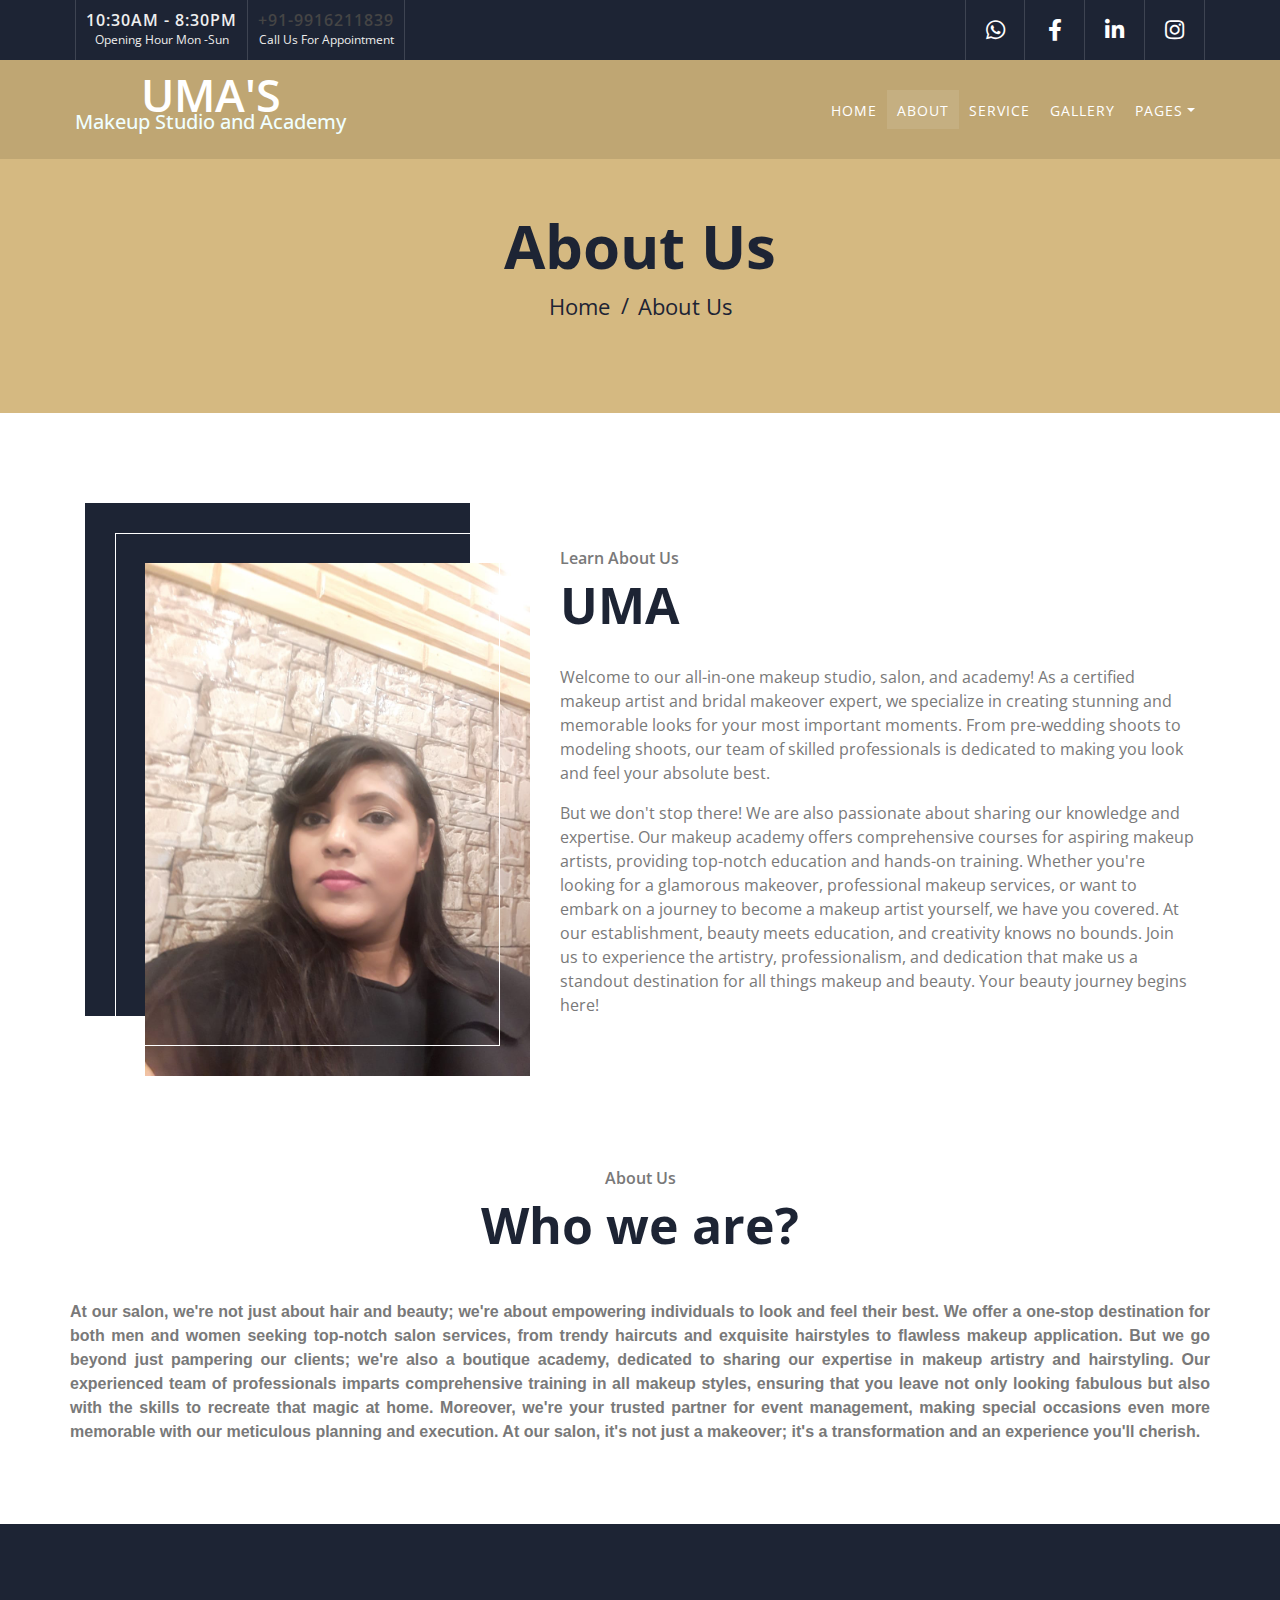
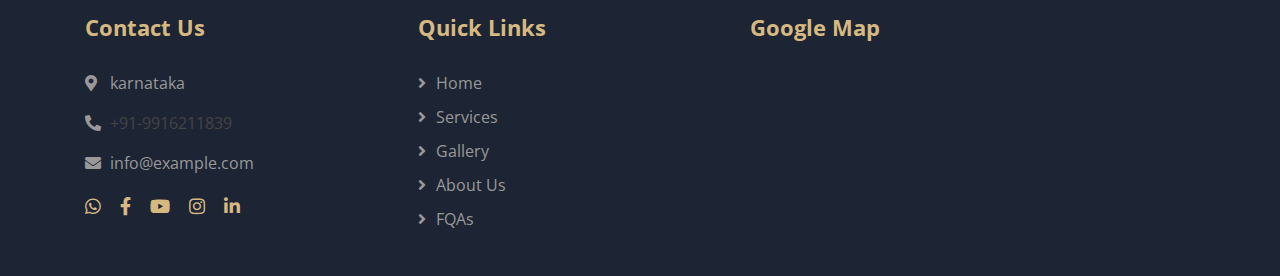
==== commit 1e815553: "about us" ====
--- a/about.html
+++ b/about.html
@@ -145,7 +145,7 @@
                             experience the artistry, professionalism, and dedication that make us a standout destination
                             for all things makeup and beauty. Your beauty journey begins here!
                         </p>
-                        <!-- <a class="btn" href="">Learn More</a> -->
+                        <!--   -->
                     </div>
                 </div>
             </div>
@@ -158,8 +158,8 @@
     <div class="team">
         <div class="container">
             <div class="section-header text-center">
-                <p>Our Barber Team</p>
-                <h2>Meet Our Expert</h2>
+                <p>About Us</p>
+                <h2>Who we are?</h2>
             </div>
             <div class="row">
                 <p style="font-family: Arial, sans-serif; font-size: 16px; line-height: 1.5; text-align: justify; margin: 0 0 20px;"><b>At our salon, we're not just about hair and beauty; we're about empowering individuals to look and feel their best. We offer a one-stop destination for both men and women seeking top-notch salon services, from trendy haircuts and exquisite hairstyles to flawless makeup application. But we go beyond just pampering our clients; we're also a boutique academy, dedicated to sharing our expertise in makeup artistry and hairstyling. Our experienced team of professionals imparts comprehensive training in all makeup styles, ensuring that you leave not only looking fabulous but also with the skills to recreate that magic at home. Moreover, we're your trusted partner for event management, making special occasions even more memorable with our meticulous planning and execution. At our salon, it's not just a makeover; it's a transformation and an experience you'll cherish.</b></p>
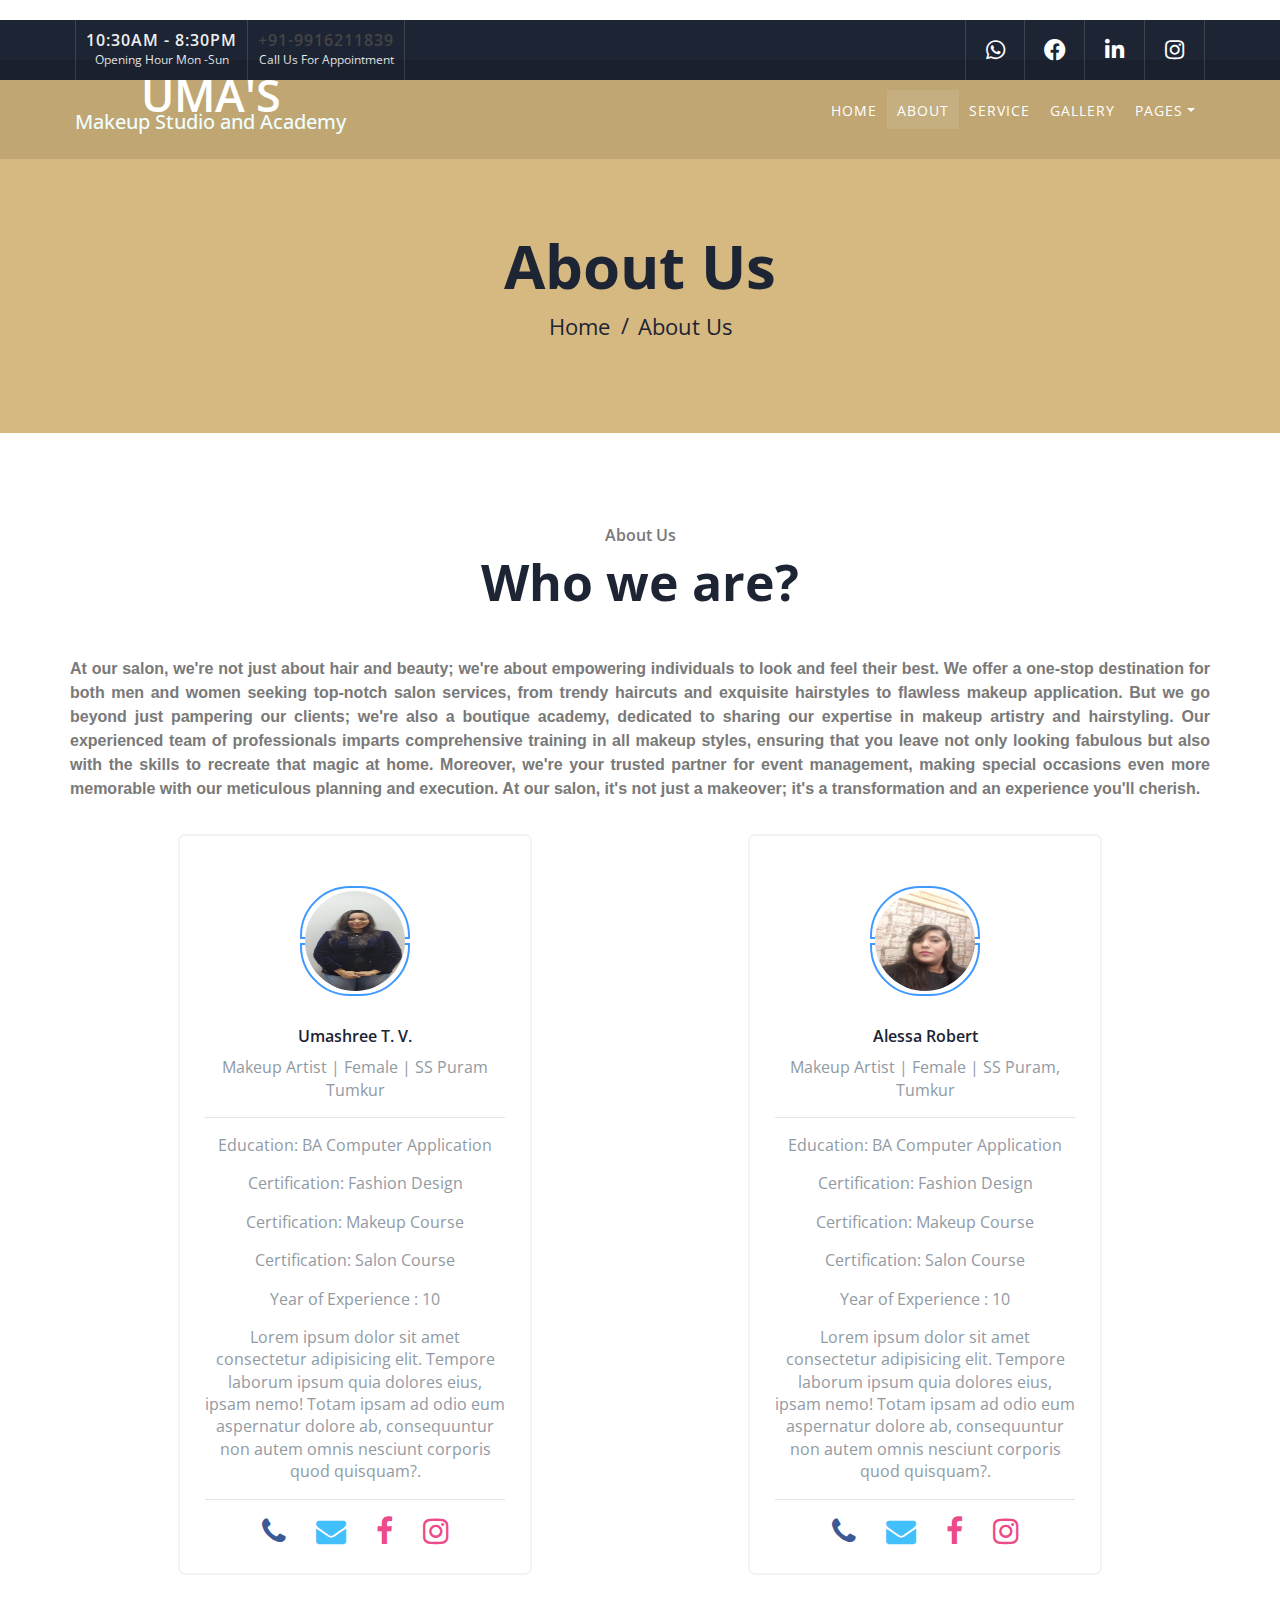
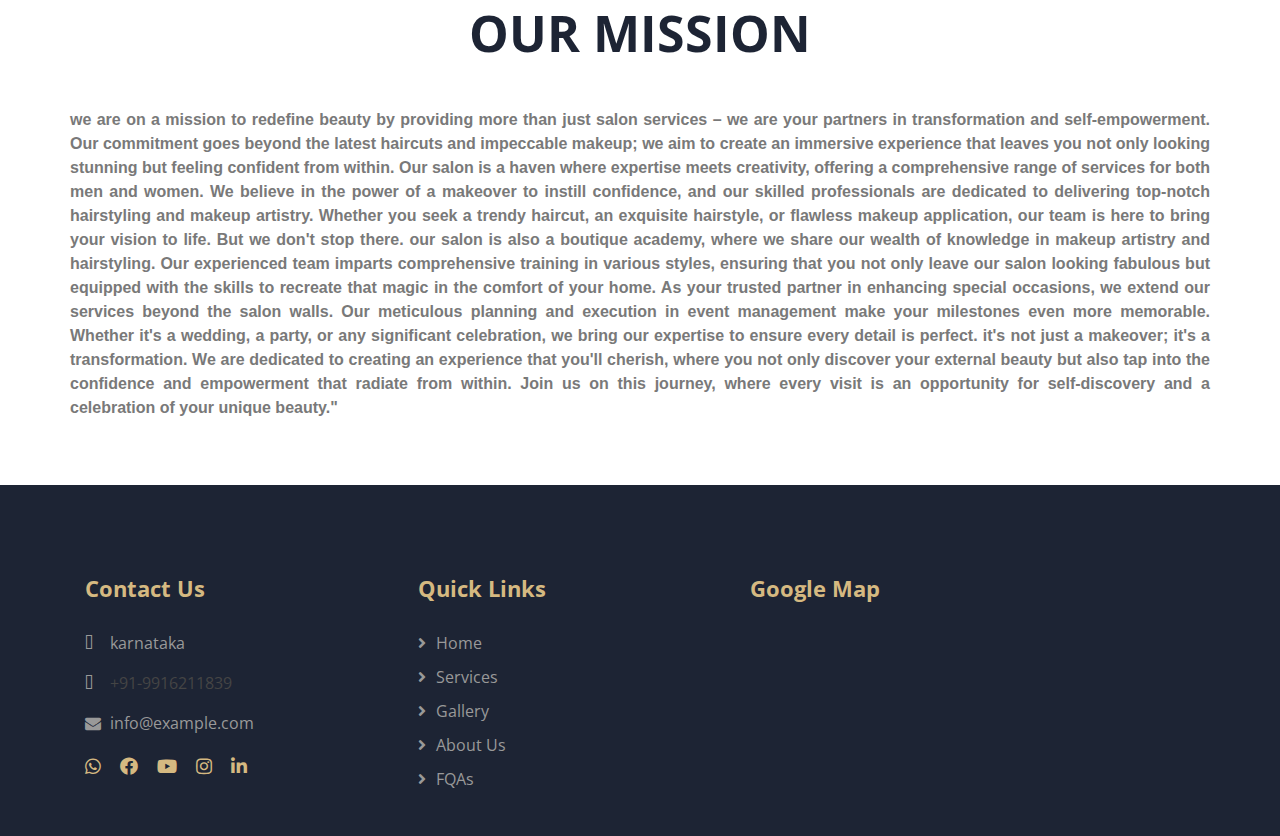
==== commit 90f86bf6: "update 08-12-23" ====
--- a/about.html
+++ b/about.html
@@ -1,220 +1,578 @@
 <!DOCTYPE html>
 <html lang="en">
-
-<head>
-    <meta charset="utf-8">
+  <head>
+    <meta charset="utf-8" />
     <title>About Us</title>
-    <meta content="width=device-width, initial-scale=1.0" name="viewport">
-    <meta content="Free Website Template" name="keywords">
-    <meta content="Free Website Template" name="description">
+    <meta content="width=device-width, initial-scale=1.0" name="viewport" />
+    <meta content="Free Website Template" name="keywords" />
+    <meta content="Free Website Template" name="description" />
 
     <!-- Favicon -->
-    <link href="img/favicon.ico" rel="icon">
+    <link href="img/favicon.ico" rel="icon" />
 
     <!-- Google Font -->
-    <link href="https://fonts.googleapis.com/css2?family=Open+Sans:wght@300;400;600;700;800&display=swap"
-        rel="stylesheet">
+    <link
+      href="https://fonts.googleapis.com/css2?family=Open+Sans:wght@300;400;600;700;800&display=swap"
+      rel="stylesheet"
+    />
 
     <!-- CSS Libraries -->
-    <link href="https://stackpath.bootstrapcdn.com/bootstrap/4.4.1/css/bootstrap.min.css" rel="stylesheet">
-    <link href="https://cdnjs.cloudflare.com/ajax/libs/font-awesome/5.10.0/css/all.min.css" rel="stylesheet">
-    <link href="lib/animate/animate.min.css" rel="stylesheet">
-    <link href="lib/owlcarousel/assets/owl.carousel.min.css" rel="stylesheet">
-
+    <link
+      href="https://stackpath.bootstrapcdn.com/bootstrap/4.4.1/css/bootstrap.min.css"
+      rel="stylesheet"
+    />
+    <link
+      href="https://cdnjs.cloudflare.com/ajax/libs/font-awesome/5.10.0/css/all.min.css"
+      rel="stylesheet"
+    />
+    <link href="lib/animate/animate.min.css" rel="stylesheet" />
+    <link href="lib/owlcarousel/assets/owl.carousel.min.css" rel="stylesheet" />
+    <link
+      href="https://maxcdn.bootstrapcdn.com/font-awesome/4.3.0/css/font-awesome.min.css"
+      rel="stylesheet"
+    />
+    <style>
+      body {
+        margin-top: 20px;
+        background: #f3f3f3;
+      }
+
+      .card.user-card {
+        border-top: none;
+        -webkit-box-shadow: 0 0 1px 2px rgba(0, 0, 0, 0.05),
+          0 -2px 1px -2px rgba(0, 0, 0, 0.04), 0 0 0 -1px rgba(0, 0, 0, 0.05);
+        box-shadow: 0 0 1px 2px rgba(0, 0, 0, 0.05),
+          0 -2px 1px -2px rgba(0, 0, 0, 0.04), 0 0 0 -1px rgba(0, 0, 0, 0.05);
+        -webkit-transition: all 150ms linear;
+        transition: all 150ms linear;
+      }
+
+      .card {
+        border-radius: 5px;
+        -webkit-box-shadow: 0 1px 2.94px 0.06px rgba(4, 26, 55, 0.16);
+        box-shadow: 0 1px 2.94px 0.06px rgba(4, 26, 55, 0.16);
+        border: none;
+        margin-bottom: 30px;
+        -webkit-transition: all 0.3s ease-in-out;
+        transition: all 0.3s ease-in-out;
+      }
+
+      .card .card-header {
+        background-color: transparent;
+        border-bottom: none;
+        padding: 25px;
+      }
+
+      .card .card-header h5 {
+        margin-bottom: 0;
+        color: #222;
+        font-size: 14px;
+        font-weight: 600;
+        display: inline-block;
+        margin-right: 10px;
+        line-height: 1.4;
+      }
+
+      .card .card-header + .card-block,
+      .card .card-header + .card-block-big {
+        padding-top: 0;
+      }
+
+      .user-card .card-block {
+        text-align: center;
+      }
+
+      .card .card-block {
+        padding: 25px;
+      }
+
+      .user-card .card-block .user-image {
+        position: relative;
+        margin: 0 auto;
+        display: inline-block;
+        padding: 5px;
+        width: 110px;
+        height: 110px;
+      }
+
+      .user-card .card-block .user-image img {
+        z-index: 20;
+        position: absolute;
+        top: 5px;
+        left: 5px;
+        width: 100px;
+        height: 100px;
+      }
+
+      .img-radius {
+        border-radius: 50%;
+      }
+
+      .f-w-600 {
+        font-weight: 600;
+      }
+
+      .m-b-10 {
+        margin-bottom: 10px;
+      }
+
+      .m-t-25 {
+        margin-top: 25px;
+      }
+
+      .m-t-15 {
+        margin-top: 15px;
+      }
+
+      .card .card-block p {
+        line-height: 1.4;
+      }
+
+      .text-muted {
+        color: #919aa3 !important;
+      }
+
+      .user-card .card-block .activity-leval li.active {
+        background-color: #2ed8b6;
+      }
+
+      .user-card .card-block .activity-leval li {
+        display: inline-block;
+        width: 15%;
+        height: 4px;
+        margin: 0 3px;
+        background-color: #ccc;
+      }
+
+      .user-card .card-block .counter-block {
+        color: #fff;
+      }
+
+      .bg-c-blue {
+        background: linear-gradient(45deg, #4099ff, #73b4ff);
+      }
+
+      .bg-c-green {
+        background: linear-gradient(45deg, #2ed8b6, #59e0c5);
+      }
+
+      .bg-c-yellow {
+        background: linear-gradient(45deg, #ffb64d, #ffcb80);
+      }
+
+      .bg-c-pink {
+        background: linear-gradient(45deg, #ff5370, #ff869a);
+      }
+
+      .m-t-10 {
+        margin-top: 10px;
+      }
+
+      .p-20 {
+        padding: 20px;
+      }
+
+      .user-card .card-block .user-social-link i {
+        font-size: 30px;
+      }
+
+      .text-facebook {
+        color: #3b5997;
+      }
+
+      .text-twitter {
+        color: #42c0fb;
+      }
+
+      .text-dribbble {
+        color: #ec4a89;
+      }
+
+      .user-card .card-block .user-image:before {
+        bottom: 0;
+        border-bottom-left-radius: 50px;
+        border-bottom-right-radius: 50px;
+      }
+
+      .user-card .card-block .user-image:after,
+      .user-card .card-block .user-image:before {
+        content: "";
+        width: 100%;
+        height: 48%;
+        border: 2px solid #4099ff;
+        position: absolute;
+        left: 0;
+        z-index: 10;
+      }
+
+      .user-card .card-block .user-image:after {
+        top: 0;
+        border-top-left-radius: 50px;
+        border-top-right-radius: 50px;
+      }
+
+      .user-card .card-block .user-image:after,
+      .user-card .card-block .user-image:before {
+        content: "";
+        width: 100%;
+        height: 48%;
+        border: 2px solid #4099ff;
+        position: absolute;
+        left: 0;
+        z-index: 10;
+      }
+    </style>
 
     <!-- Template Stylesheet -->
-    <link href="css/style.css" rel="stylesheet">
-</head>
-
-<body>
+    <link href="css/style.css" rel="stylesheet" />
+  </head>
+
+  <body>
     <!-- Top Bar Start -->
     <div class="top-bar d-none d-md-block">
-        <div class="container-fluid">
-            <div class="row">
-                <div class="col-md-6">
-                    <div class="top-bar-left">
-                        <div class="text">
-                            <h2>10:30AM - 8:30PM</h2>
-                            <p>Opening Hour Mon -Sun</p>
-                        </div>
-                        <div class="text">
-                            <h2><a href="tel:9916211839">+91-9916211839</a></h2>
-                            <p>Call Us For Appointment</p>
-                        </div>
-                    </div>
-                </div>
-                <div class="col-md-6">
-                    <div class="top-bar-right">
-                        <div class="social">
-                            <a href=" https://wa.me/+919916211839"><i class="fab fa-whatsapp" aria-hidden="true"></i></a>
-                            <a href="https://m.facebook.com/profile.php/?id=100086689435742"><i class="fab fa-facebook-f"></i></a>
-                            <a href=""><i class="fab fa-linkedin-in"></i></a>
-                            <a href="https://www.instagram.com/uma_makeupstudio_salon_academy/"><i
-                                    class="fab fa-instagram"></i></a>
-                        </div>
-                    </div>
-                </div>
-            </div>
-        </div>
+      <div class="container-fluid">
+        <div class="row">
+          <div class="col-md-6">
+            <div class="top-bar-left">
+              <div class="text">
+                <h2>10:30AM - 8:30PM</h2>
+                <p>Opening Hour Mon -Sun</p>
+              </div>
+              <div class="text">
+                <h2><a href="tel:9916211839">+91-9916211839</a></h2>
+                <p>Call Us For Appointment</p>
+              </div>
+            </div>
+          </div>
+          <div class="col-md-6">
+            <div class="top-bar-right">
+              <div class="social">
+                <a href=" https://wa.me/+919916211839"
+                  ><i class="fab fa-whatsapp" aria-hidden="true"></i
+                ></a>
+                <a href="https://m.facebook.com/profile.php/?id=100086689435742"
+                  ><i class="fab fa-facebook-f"></i
+                ></a>
+                <a href=""><i class="fab fa-linkedin-in"></i></a>
+                <a
+                  href="https://www.instagram.com/uma_makeupstudio_salon_academy/"
+                  ><i class="fab fa-instagram"></i
+                ></a>
+              </div>
+            </div>
+          </div>
+        </div>
+      </div>
     </div>
     <!-- Top Bar End -->
 
     <!-- Nav Bar Start -->
     <div class="navbar navbar-expand-lg bg-dark navbar-dark">
-        <div class="container-fluid">
-            <a href="index.html" class="navbar-brand">
-                <div class="logo" style="text-align: center;">
-                    <div class="brand-name" style="margin-top: 10px;">UMA'S</div>
-                    <div class="slogan">
-                        <h5 style="color: azure;margin-bottom: 0px;margin-top: 15px;">Makeup Studio and Academy</h5>
-                    </div>
-                </div>
-            </a>
-            <button type="button" class="navbar-toggler" data-toggle="collapse" data-target="#navbarCollapse">
-                <span class="navbar-toggler-icon"></span>
-            </button>
-
-            <div class="collapse navbar-collapse justify-content-between" id="navbarCollapse">
-                <div class="navbar-nav ml-auto">
-                    <a href="./index.html" class="nav-item nav-link ">Home</a>
-                    <a href="./about.html" class="nav-item nav-link active">About</a>
-                    <a href="./service.html" class="nav-item nav-link">Service</a>
-
-
-                    <a href="./galery.html" class="nav-item nav-link">Gallery</a>
-                    <div class="nav-item dropdown">
-                        <a href="#" class="nav-link dropdown-toggle" data-toggle="dropdown">Pages</a>
-                        <div class="dropdown-menu">
-                            <a href="blog.html" class="dropdown-item">Blog Page</a>
-                            <a href="single.html" class="dropdown-item">Single Page</a>
-                        </div>
-                    </div>
-                    
-                </div>
-            </div>
-        </div>
+      <div class="container-fluid">
+        <a href="index.html" class="navbar-brand">
+          <div class="logo" style="text-align: center;">
+            <div class="brand-name" style="margin-top: 10px;">UMA'S</div>
+            <div class="slogan">
+              <h5 style="color: azure;margin-bottom: 0px;margin-top: 15px;">
+                Makeup Studio and Academy
+              </h5>
+            </div>
+          </div>
+        </a>
+        <button
+          type="button"
+          class="navbar-toggler"
+          data-toggle="collapse"
+          data-target="#navbarCollapse"
+        >
+          <span class="navbar-toggler-icon"></span>
+        </button>
+
+        <div
+          class="collapse navbar-collapse justify-content-between"
+          id="navbarCollapse"
+        >
+          <div class="navbar-nav ml-auto">
+            <a href="./index.html" class="nav-item nav-link ">Home</a>
+            <a href="./about.html" class="nav-item nav-link active">About</a>
+            <a href="./service.html" class="nav-item nav-link">Service</a>
+
+            <a href="./galery.html" class="nav-item nav-link">Gallery</a>
+            <div class="nav-item dropdown">
+              <a
+                href="#"
+                class="nav-link dropdown-toggle"
+                data-toggle="dropdown"
+                >Pages</a
+              >
+              <div class="dropdown-menu">
+                <a href="blog.html" class="dropdown-item">Blog Page</a>
+                <a href="single.html" class="dropdown-item">Single Page</a>
+              </div>
+            </div>
+          </div>
+        </div>
+      </div>
     </div>
     <!-- Nav Bar End -->
 
 
     <!-- Page Header Start -->
     <div class="page-header">
-        <div class="container">
-            <div class="row">
-                <div class="col-12">
-                    <h2>About Us</h2>
-                </div>
-                <div class="col-12">
-                    <a href="">Home</a>
-                    <a href="">About Us</a>
-                </div>
-            </div>
-        </div>
+      <div class="container">
+        <div class="row">
+          <div class="col-12">
+            <h2>About Us</h2>
+          </div>
+          <div class="col-12">
+            <a href="">Home</a>
+            <a href="">About Us</a>
+          </div>
+        </div>
+      </div>
     </div>
     <!-- Page Header End -->
 
-    <!-- About Start -->
-    <div class="about">
-        <div class="container">
-            <div class="row align-items-center">
-                <div class="col-lg-5 col-md-6">
-                    <div class="about-img">
-                        <img src="./img/T.jpg" alt="Image">
-                    </div>
-                </div>
-                <div class="col-lg-7 col-md-6">
-                    <div class="section-header text-left">
-                        <p>Learn About Us</p>
-                        <h2>UMA</h2>
-                    </div>
-                    <div class="about-text">
-                        <p>
-                            Welcome to our all-in-one makeup studio, salon, and academy! As a certified makeup artist
-                            and bridal makeover expert, we specialize in creating stunning and memorable looks for your
-                            most important moments. From pre-wedding shoots to modeling shoots, our team of skilled
-                            professionals is dedicated to making you look and feel your absolute best.
-                        </p>
-                        <p>
-                            But we don't stop there! We are also passionate about sharing our knowledge and expertise.
-                            Our makeup academy offers comprehensive courses for aspiring makeup artists, providing
-                            top-notch education and hands-on training. Whether you're looking for a glamorous makeover,
-                            professional makeup services, or want to embark on a journey to become a makeup artist
-                            yourself, we have you covered.
-
-                            At our establishment, beauty meets education, and creativity knows no bounds. Join us to
-                            experience the artistry, professionalism, and dedication that make us a standout destination
-                            for all things makeup and beauty. Your beauty journey begins here!
-                        </p>
-                        <!--   -->
-                    </div>
-                </div>
-            </div>
-        </div>
-    </div>
-    <!-- About End -->
-
-
-    <!-- Team Start -->
+    <!-- about us -->
     <div class="team">
-        <div class="container">
-            <div class="section-header text-center">
-                <p>About Us</p>
-                <h2>Who we are?</h2>
-            </div>
-            <div class="row">
-                <p style="font-family: Arial, sans-serif; font-size: 16px; line-height: 1.5; text-align: justify; margin: 0 0 20px;"><b>At our salon, we're not just about hair and beauty; we're about empowering individuals to look and feel their best. We offer a one-stop destination for both men and women seeking top-notch salon services, from trendy haircuts and exquisite hairstyles to flawless makeup application. But we go beyond just pampering our clients; we're also a boutique academy, dedicated to sharing our expertise in makeup artistry and hairstyling. Our experienced team of professionals imparts comprehensive training in all makeup styles, ensuring that you leave not only looking fabulous but also with the skills to recreate that magic at home. Moreover, we're your trusted partner for event management, making special occasions even more memorable with our meticulous planning and execution. At our salon, it's not just a makeover; it's a transformation and an experience you'll cherish.</b></p>
-            </div>
-        </div>
-    </div>
-    <!-- Team End -->
-
+      <div class="container">
+        <div class="section-header text-center">
+          <p>About Us</p>
+          <h2>Who we are?</h2>
+        </div>
+        <div class="row">
+          <p
+            style="font-family: Arial, sans-serif; font-size: 16px; line-height: 1.5; text-align: justify; margin: 0 0 20px;"
+          >
+            <b
+              >At our salon, we're not just about hair and beauty; we're about
+              empowering individuals to look and feel their best. We offer a
+              one-stop destination for both men and women seeking top-notch
+              salon services, from trendy haircuts and exquisite hairstyles to
+              flawless makeup application. But we go beyond just pampering our
+              clients; we're also a boutique academy, dedicated to sharing our
+              expertise in makeup artistry and hairstyling. Our experienced team
+              of professionals imparts comprehensive training in all makeup
+              styles, ensuring that you leave not only looking fabulous but also
+              with the skills to recreate that magic at home. Moreover, we're
+              your trusted partner for event management, making special
+              occasions even more memorable with our meticulous planning and
+              execution. At our salon, it's not just a makeover; it's a
+              transformation and an experience you'll cherish.</b
+            >
+          </p>
+        </div>
+      </div>
+    </div>
+    <!--  -->
+
+    <!-- profile Start -->
+    <div class="container">
+      <div class="row d-flex justify-content-around">
+
+        <div class="col-md-4">
+          <div class="card user-card">
+            <div class="card-header">
+              <!-- <h5>Profile</h5> -->
+            </div>
+            <div class="card-block">
+              <div class="user-image">
+                <img
+
+                  src="./img/idk.jpg"
+                  class="img-radius"
+                  alt="User-Profile-Image"
+                />
+              </div>
+              <h6 class="f-w-600 m-t-25 m-b-10">Umashree T. V.</h6>
+              <p class="text-muted">Makeup Artist | Female | SS Puram Tumkur</p>
+              <hr />
+              <p class="text-muted m-t-15">Education: BA Computer Application</p>
+              <p class="text-muted m-t-15">Certification: Fashion Design</p>
+              <p class="text-muted m-t-15">Certification: Makeup Course</p>
+              <p class="text-muted m-t-15">Certification: Salon Course</p>
+
+              <p class="text-muted m-t-15">Year of Experience : 10</p>
+              <p class="m-t-15 text-muted">
+                Lorem ipsum dolor sit amet consectetur adipisicing elit. Tempore laborum ipsum quia dolores eius, ipsam nemo! Totam ipsam ad odio eum aspernatur dolore ab, consequuntur non autem omnis nesciunt corporis quod quisquam?.
+              </p>
+              <hr />
+              <div class="row justify-content-center user-social-link">
+                <div class="col-auto">
+                  <a href="#!"><i class="fa fa-phone text-facebook"></i></a>
+                </div>
+                <div class="col-auto">
+                  <a href="#!"><i class="fa fa-envelope text-twitter"></i></a>
+                </div>
+                <div class="col-auto">
+                  <a href="#!"><i class="fa fa-facebook text-dribbble"></i></a>
+                </div>
+                <div class="col-auto">
+                  <a href="#!"><i class="fa fa-instagram text-dribbble"></i></a>
+                </div>
+              </div>
+            </div>
+          </div>
+        </div>
+
+        <div class="col-md-4">
+          <div class="card user-card">
+            <div class="card-header">
+              <!-- <h5>Profile</h5> -->
+            </div>
+            <div class="card-block">
+              <div class="user-image">
+                <img
+                  src="./img/T.jpg"
+                  class="img-radius"
+                  alt="User-Profile-Image"
+                />
+              </div>
+              <h6 class="f-w-600 m-t-25 m-b-10">Alessa Robert</h6>
+              <p class="text-muted">Makeup Artist | Female | SS Puram, Tumkur</p>
+              <hr />
+
+              <p class="text-muted m-t-15">Education: BA Computer Application</p>
+              <p class="text-muted m-t-15">Certification: Fashion Design</p>
+              <p class="text-muted m-t-15">Certification: Makeup Course</p>
+              <p class="text-muted m-t-15">Certification: Salon Course</p>
+
+              <p class="text-muted m-t-15">Year of Experience : 10</p>
+              <p class="m-t-15 text-muted">
+                Lorem ipsum dolor sit amet consectetur adipisicing elit. Tempore laborum ipsum quia dolores eius, ipsam nemo! Totam ipsam ad odio eum aspernatur dolore ab, consequuntur non autem omnis nesciunt corporis quod quisquam?.
+              </p>
+              <hr />
+              <div class="row justify-content-center user-social-link">
+                <div class="col-auto">
+                  <a href="#!"><i class="fa fa-phone text-facebook"></i></a>
+                </div>
+                <div class="col-auto">
+                  <a href="#!"><i class="fa fa-envelope text-twitter"></i></a>
+                </div>
+                <div class="col-auto">
+                  <a href="#!"><i class="fa fa-facebook text-dribbble"></i></a>
+                </div>
+                <div class="col-auto">
+                  <a href="#!"><i class="fa fa-instagram text-dribbble"></i></a>
+                </div>
+              </div>
+
+
+            </div>
+          </div>
+        </div>
+        
+      </div>
+    </div>
+    <!-- profile End -->
+
+    <!-- mission Start -->
+    <div class="team p-0">
+      <div class="container ">
+        <div class="section-header text-center">
+          <!-- <p>About Us</p> -->
+          <h2>OUR MISSION</h2>
+        </div>
+        <div class="row">
+          <p
+            style="font-family: Arial, sans-serif; font-size: 16px; line-height: 1.5; text-align: justify; margin: 0 0 20px;"
+          >
+            <b
+              >we are on a mission to redefine beauty by providing more than
+              just salon services – we are your partners in transformation and
+              self-empowerment. Our commitment goes beyond the latest haircuts
+              and impeccable makeup; we aim to create an immersive experience
+              that leaves you not only looking stunning but feeling confident
+              from within. Our salon is a haven where expertise meets
+              creativity, offering a comprehensive range of services for both
+              men and women. We believe in the power of a makeover to instill
+              confidence, and our skilled professionals are dedicated to
+              delivering top-notch hairstyling and makeup artistry. Whether you
+              seek a trendy haircut, an exquisite hairstyle, or flawless makeup
+              application, our team is here to bring your vision to life. But we
+              don't stop there. our salon is also a boutique academy, where we
+              share our wealth of knowledge in makeup artistry and hairstyling.
+              Our experienced team imparts comprehensive training in various
+              styles, ensuring that you not only leave our salon looking
+              fabulous but equipped with the skills to recreate that magic in
+              the comfort of your home. As your trusted partner in enhancing
+              special occasions, we extend our services beyond the salon walls.
+              Our meticulous planning and execution in event management make
+              your milestones even more memorable. Whether it's a wedding, a
+              party, or any significant celebration, we bring our expertise to
+              ensure every detail is perfect. it's not just a makeover; it's a
+              transformation. We are dedicated to creating an experience that
+              you'll cherish, where you not only discover your external beauty
+              but also tap into the confidence and empowerment that radiate from
+              within. Join us on this journey, where every visit is an
+              opportunity for self-discovery and a celebration of your unique
+              beauty."</b
+            >
+          </p>
+        </div>
+      </div>
+    </div>
+    <!--  End -->
 
     <!-- Footer Start -->
     <div class="footer">
-        <div class="container">
+      <div class="container">
+        <div class="row">
+          <div class="col-lg-7">
             <div class="row">
-                <div class="col-lg-7">
-                    <div class="row">
-                        <div class="col-md-6">
-                            <div class="footer-contact">
-                                <h2> Contact Us</h2>
-                                <p><i class="fa fa-map-marker-alt"></i>karnataka</p>
-                                <p><i class="fa fa-phone-alt"></i><a href="tel:+919916211839">+91-9916211839</a></p>
-                                <p><i class="fa fa-envelope"></i>info@example.com</p>
-                                <div class="footer-social">
-                                    <a href=" https://wa.me/+919916211839"><i class="fab fa-whatsapp" aria-hidden="true"></i></a>
-                                    <a href="https://m.facebook.com/profile.php/?id=100086689435742"><i class="fab fa-facebook-f"></i></a>
-                                    <a href=""><i class="fab fa-youtube"></i></a>
-                                    <a href="https://www.instagram.com/uma_makeupstudio_salon_academy/"><i
-                                            class="fab fa-instagram"></i></a>
-                                    <a href=""><i class="fab fa-linkedin-in"></i></a>
-                                </div>
-                            </div>
-                        </div>
-                        <div class="col-md-6">
-                            <div class="footer-link">
-                                <h2>Quick Links</h2>
-                                <a href="./index.html">Home</a>
-                                <a href="./service.html">Services</a>
-                                <a href="./galery.html">Gallery</a>
-                                <a href="/about.html">About Us</a>
-                                <a href="">FQAs</a>
-                            </div>
-                        </div>
-                    </div>
-                </div>
-                <div class="col-lg-5">
-                    <div class="footer-newsletter">
-                        <h2>Google Map</h2>
-
-                        <iframe
-                            src="https://www.google.com/maps/embed?pb=!1m18!1m12!1m3!1d3882.2796851850767!2d77.10956607335642!3d13.332870406858307!2m3!1f0!2f0!3f0!3m2!1i1024!2i768!4f13.1!3m3!1m2!1s0x3bb02dfcb2409e95%3A0xeebd82d2db9db307!2sUmas%20makeup%20studio%20salon%20and%20academy!5e0!3m2!1sen!2sin!4v1695787181268!5m2!1sen!2sin"
-                            style="border:0;" allowfullscreen="" loading="lazy"
-                            referrerpolicy="no-referrer-when-downgrade"></iframe>
-                    </div>
-                </div>
-            </div>
-        </div>
+              <div class="col-md-6">
+                <div class="footer-contact">
+                  <h2>Contact Us</h2>
+                  <p><i class="fa fa-map-marker-alt"></i>karnataka</p>
+                  <p>
+                    <i class="fa fa-phone-alt"></i
+                    ><a href="tel:+919916211839">+91-9916211839</a>
+                  </p>
+                  <p><i class="fa fa-envelope"></i>info@example.com</p>
+                  <div class="footer-social">
+                    <a href=" https://wa.me/+919916211839"
+                      ><i class="fab fa-whatsapp" aria-hidden="true"></i
+                    ></a>
+                    <a
+                      href="https://m.facebook.com/profile.php/?id=100086689435742"
+                      ><i class="fab fa-facebook-f"></i
+                    ></a>
+                    <a href=""><i class="fab fa-youtube"></i></a>
+                    <a
+                      href="https://www.instagram.com/uma_makeupstudio_salon_academy/"
+                      ><i class="fab fa-instagram"></i
+                    ></a>
+                    <a href=""><i class="fab fa-linkedin-in"></i></a>
+                  </div>
+                </div>
+              </div>
+              <div class="col-md-6">
+                <div class="footer-link">
+                  <h2>Quick Links</h2>
+                  <a href="./index.html">Home</a>
+                  <a href="./service.html">Services</a>
+                  <a href="./galery.html">Gallery</a>
+                  <a href="/about.html">About Us</a>
+                  <a href="">FQAs</a>
+                </div>
+              </div>
+            </div>
+          </div>
+          <div class="col-lg-5">
+            <div class="footer-newsletter">
+              <h2>Google Map</h2>
+
+              <iframe
+                src="https://www.google.com/maps/embed?pb=!1m18!1m12!1m3!1d3882.2796851850767!2d77.10956607335642!3d13.332870406858307!2m3!1f0!2f0!3f0!3m2!1i1024!2i768!4f13.1!3m3!1m2!1s0x3bb02dfcb2409e95%3A0xeebd82d2db9db307!2sUmas%20makeup%20studio%20salon%20and%20academy!5e0!3m2!1sen!2sin!4v1695787181268!5m2!1sen!2sin"
+                style="border:0;"
+                allowfullscreen=""
+                loading="lazy"
+                referrerpolicy="no-referrer-when-downgrade"
+              ></iframe>
+            </div>
+          </div>
+        </div>
+      </div>
     </div>
     <!-- Footer End -->
 
@@ -227,13 +585,11 @@
     <script src="lib/owlcarousel/owl.carousel.min.js"></script>
     <script src="lib/isotope/isotope.pkgd.min.js"></script>
 
-
     <!-- Contact Javascript File -->
     <script src="mail/jqBootstrapValidation.min.js"></script>
     <script src="mail/contact.js"></script>
 
     <!-- Template Javascript -->
     <script src="js/main.js"></script>
-</body>
-
-</html>+  </body>
+</html>
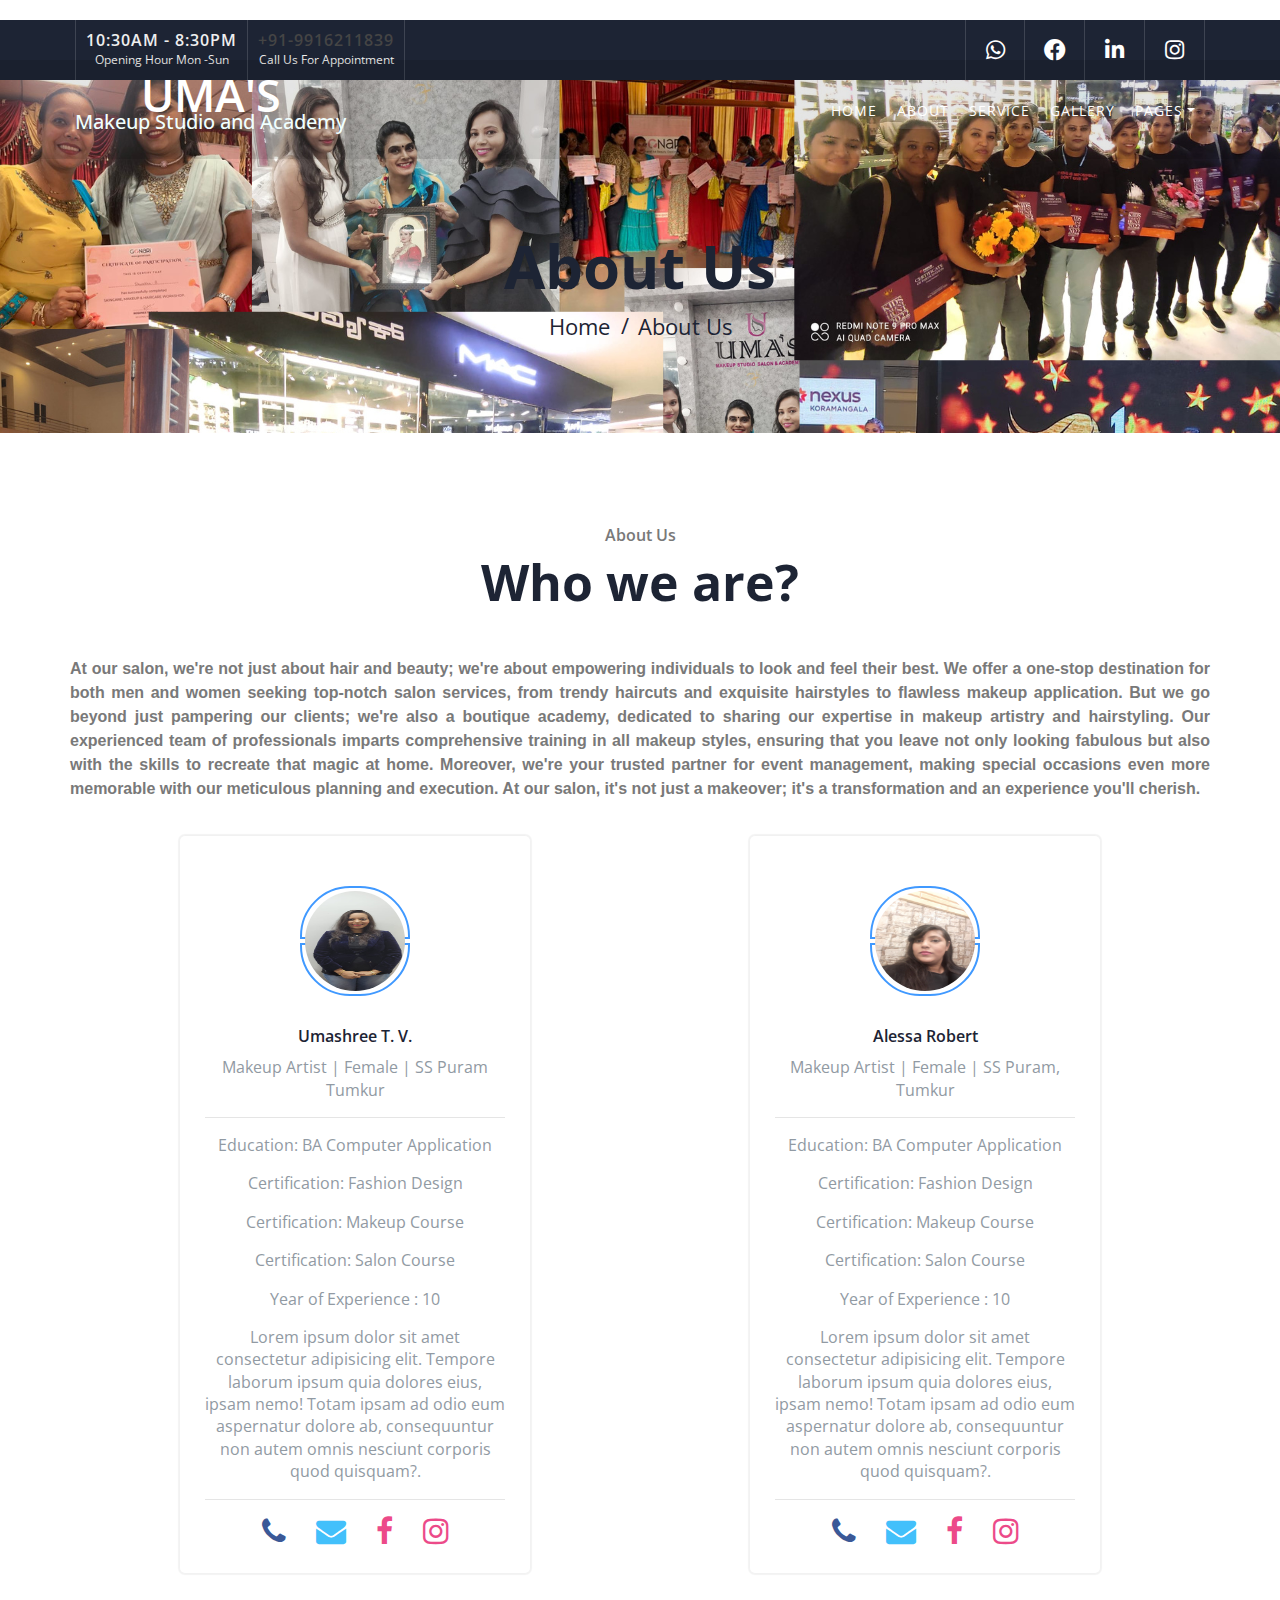
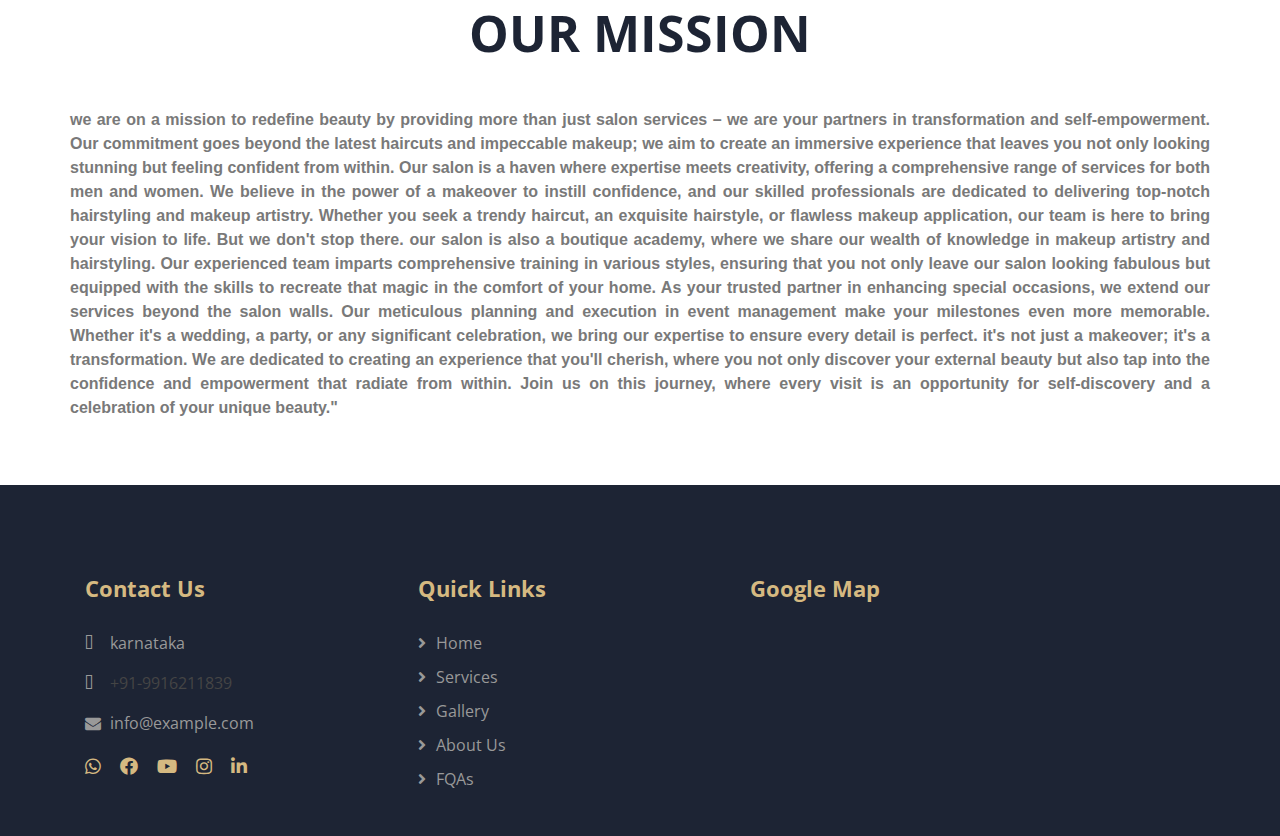
==== commit 505ef21f: "change 09-12-23" ====
--- a/about.html
+++ b/about.html
@@ -307,7 +307,7 @@
               >
               <div class="dropdown-menu">
                 <a href="blog.html" class="dropdown-item">Blog Page</a>
-                <a href="single.html" class="dropdown-item">Single Page</a>
+                 <a href="#" class="dropdown-item">Single Page</a>
               </div>
             </div>
           </div>
@@ -318,7 +318,7 @@
 
 
     <!-- Page Header Start -->
-    <div class="page-header">
+    <div class="page-header" style="background-image: url(./img/cover3.png);">
       <div class="container">
         <div class="row">
           <div class="col-12">
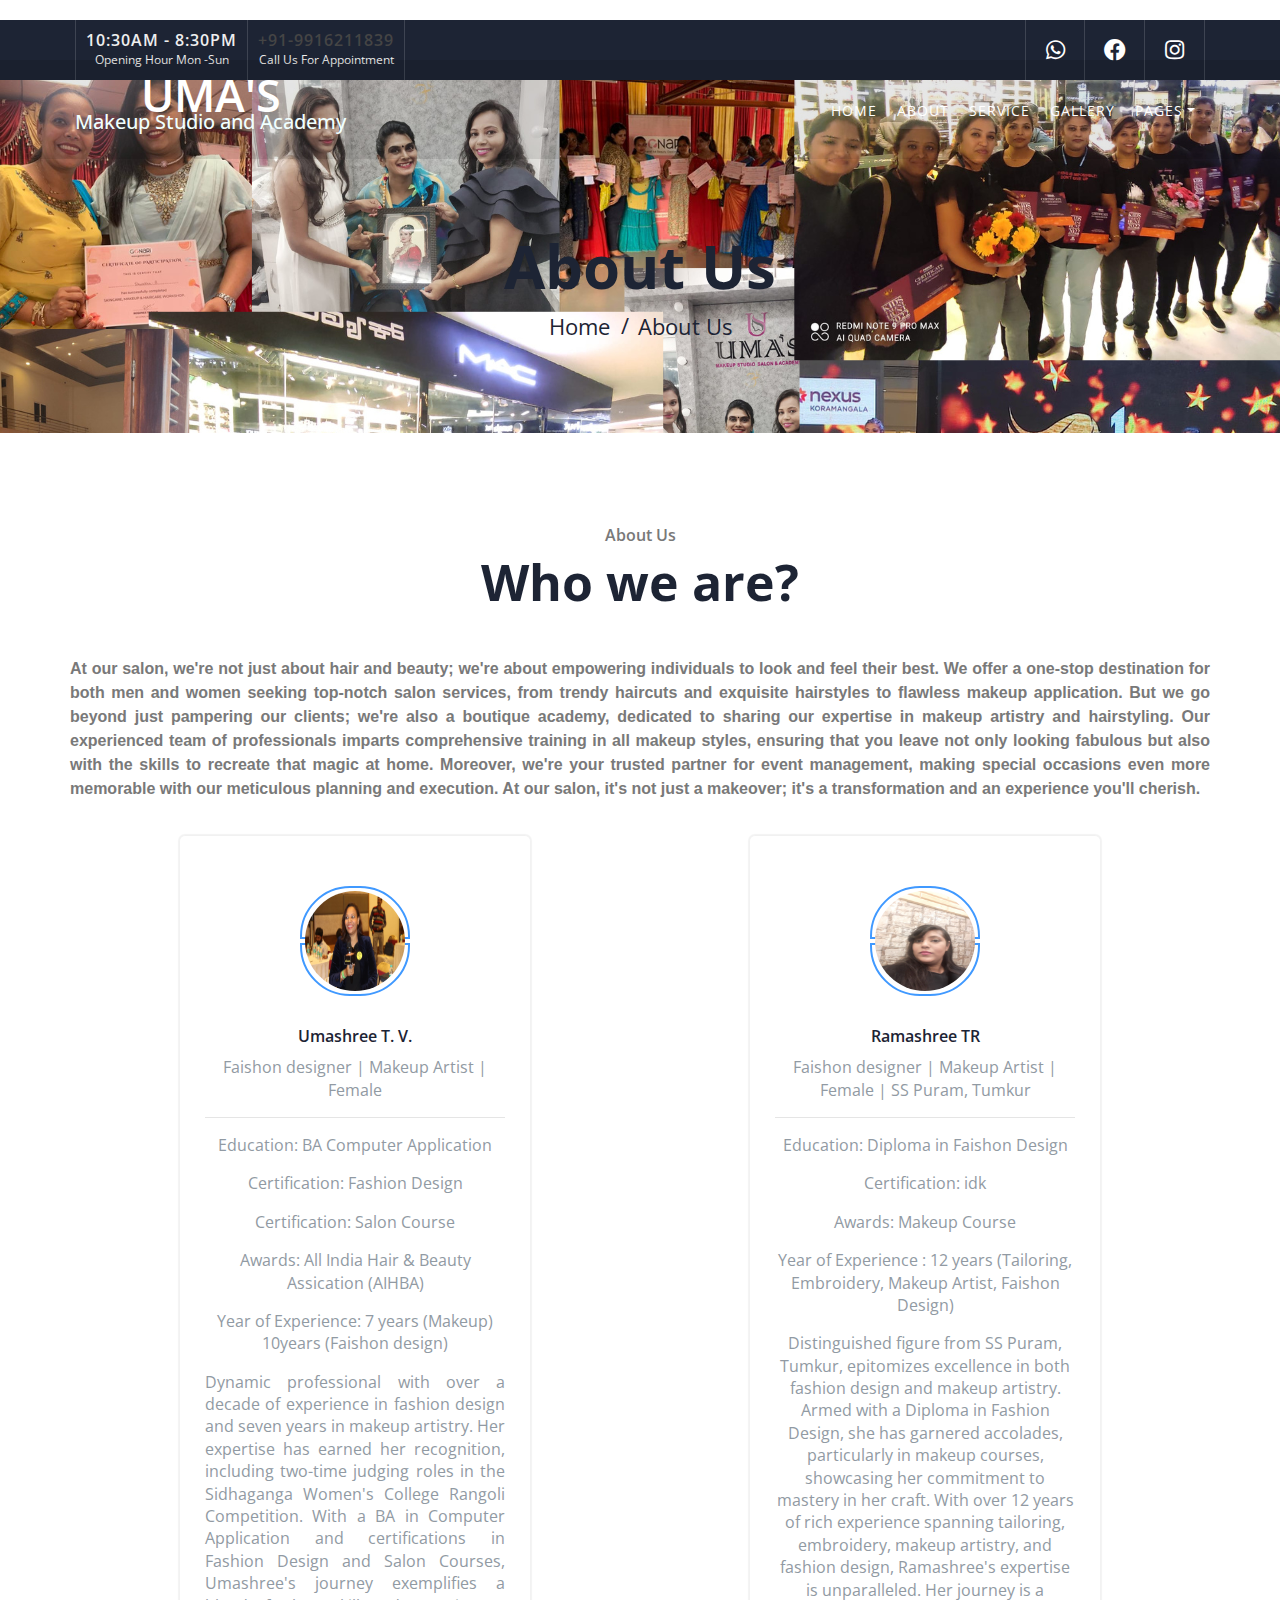
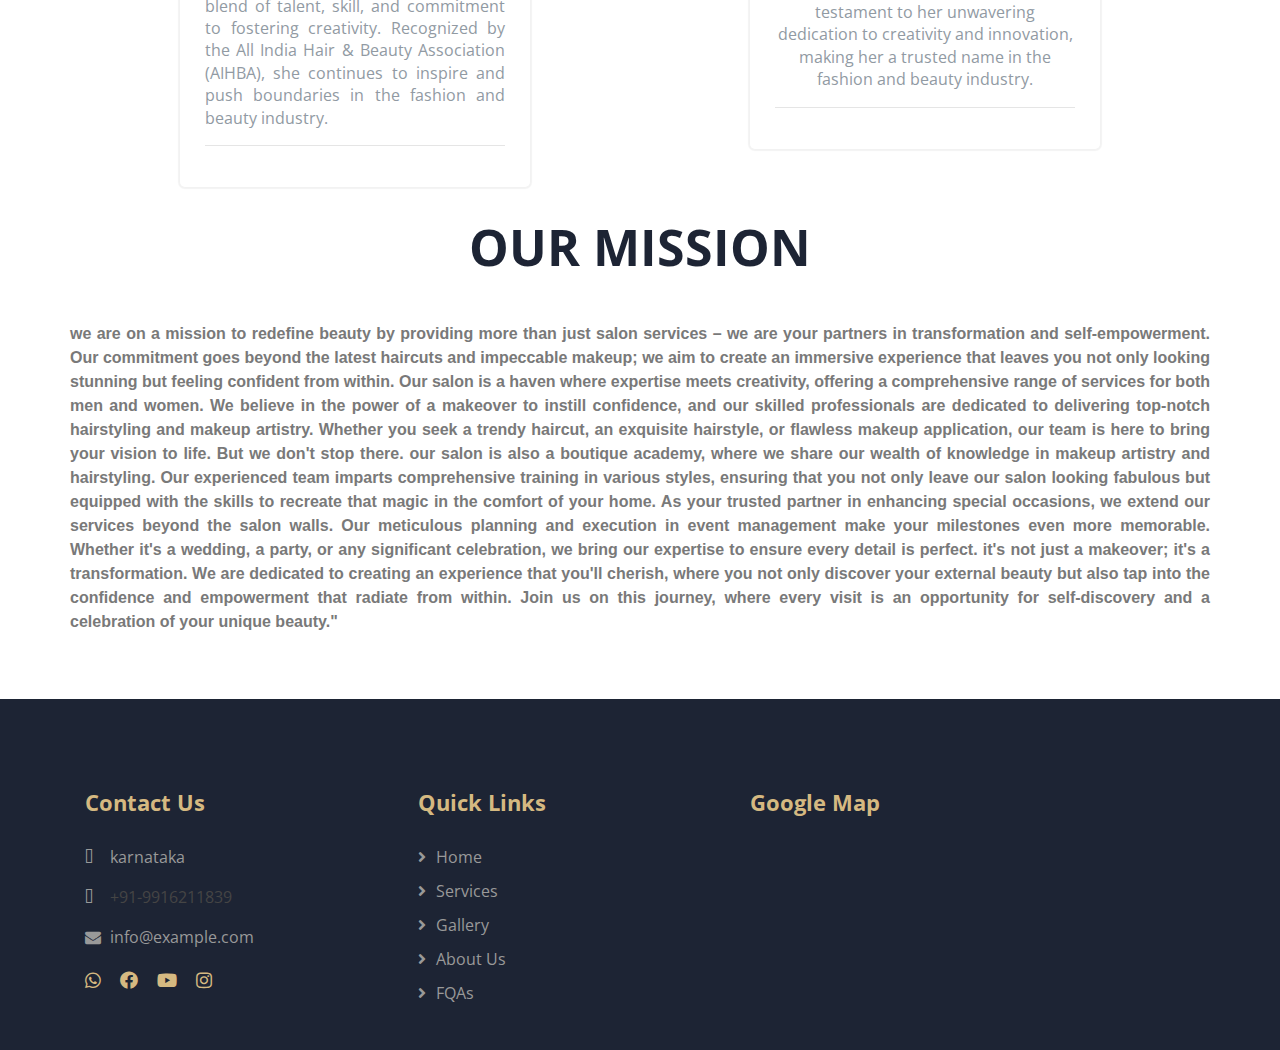
==== commit 76ea3160: "changes are maid" ====
--- a/about.html
+++ b/about.html
@@ -242,7 +242,7 @@
                 <h2><a href="tel:9916211839">+91-9916211839</a></h2>
                 <p>Call Us For Appointment</p>
               </div>
-            </div>
+            </div>  
           </div>
           <div class="col-md-6">
             <div class="top-bar-right">
@@ -253,7 +253,6 @@
                 <a href="https://m.facebook.com/profile.php/?id=100086689435742"
                   ><i class="fab fa-facebook-f"></i
                 ></a>
-                <a href=""><i class="fab fa-linkedin-in"></i></a>
                 <a
                   href="https://www.instagram.com/uma_makeupstudio_salon_academy/"
                   ><i class="fab fa-instagram"></i
@@ -369,7 +368,6 @@
     <!-- profile Start -->
     <div class="container">
       <div class="row d-flex justify-content-around">
-
         <div class="col-md-4">
           <div class="card user-card">
             <div class="card-header">
@@ -379,25 +377,25 @@
               <div class="user-image">
                 <img
 
-                  src="./img/idk.jpg"
+                  src="./img/uma.jpg"
                   class="img-radius"
                   alt="User-Profile-Image"
                 />
               </div>
               <h6 class="f-w-600 m-t-25 m-b-10">Umashree T. V.</h6>
-              <p class="text-muted">Makeup Artist | Female | SS Puram Tumkur</p>
+              <p class="text-muted">Faishon designer | Makeup Artist | Female </p>
               <hr />
               <p class="text-muted m-t-15">Education: BA Computer Application</p>
               <p class="text-muted m-t-15">Certification: Fashion Design</p>
-              <p class="text-muted m-t-15">Certification: Makeup Course</p>
               <p class="text-muted m-t-15">Certification: Salon Course</p>
-
-              <p class="text-muted m-t-15">Year of Experience : 10</p>
-              <p class="m-t-15 text-muted">
-                Lorem ipsum dolor sit amet consectetur adipisicing elit. Tempore laborum ipsum quia dolores eius, ipsam nemo! Totam ipsam ad odio eum aspernatur dolore ab, consequuntur non autem omnis nesciunt corporis quod quisquam?.
+              <p class="text-muted m-t-15">Awards: All India Hair & Beauty Assication (AIHBA)</p>
+
+              <p class="text-muted m-t-15">Year of Experience: 7 years (Makeup) 10years (Faishon design) </p>
+              <p class="m-t-15 text-muted text-justify">
+                Dynamic professional with over a decade of experience in fashion design and seven years in makeup artistry. Her expertise has earned her recognition, including two-time judging roles in the Sidhaganga Women's College Rangoli Competition. With a BA in Computer Application and certifications in Fashion Design and Salon Courses, Umashree's journey exemplifies a blend of talent, skill, and commitment to fostering creativity. Recognized by the All India Hair & Beauty Association (AIHBA), she continues to inspire and push boundaries in the fashion and beauty industry.
               </p>
               <hr />
-              <div class="row justify-content-center user-social-link">
+              <!-- <div class="row justify-content-center user-social-link">
                 <div class="col-auto">
                   <a href="#!"><i class="fa fa-phone text-facebook"></i></a>
                 </div>
@@ -410,11 +408,10 @@
                 <div class="col-auto">
                   <a href="#!"><i class="fa fa-instagram text-dribbble"></i></a>
                 </div>
-              </div>
-            </div>
-          </div>
-        </div>
-
+              </div> -->
+            </div>
+          </div>
+        </div>
         <div class="col-md-4">
           <div class="card user-card">
             <div class="card-header">
@@ -428,40 +425,21 @@
                   alt="User-Profile-Image"
                 />
               </div>
-              <h6 class="f-w-600 m-t-25 m-b-10">Alessa Robert</h6>
-              <p class="text-muted">Makeup Artist | Female | SS Puram, Tumkur</p>
+              <h6 class="f-w-600 m-t-25 m-b-10">Ramashree TR</h6>
+              <p class="text-muted">Faishon designer | Makeup Artist | Female | SS Puram, Tumkur</p>
               <hr />
 
-              <p class="text-muted m-t-15">Education: BA Computer Application</p>
-              <p class="text-muted m-t-15">Certification: Fashion Design</p>
-              <p class="text-muted m-t-15">Certification: Makeup Course</p>
-              <p class="text-muted m-t-15">Certification: Salon Course</p>
-
-              <p class="text-muted m-t-15">Year of Experience : 10</p>
+              <p class="text-muted m-t-15">Education: Diploma in Faishon Design</p>
+              <p class="text-muted m-t-15">Certification: idk </p>
+              <p class="text-muted m-t-15">Awards: Makeup Course</p>
+              <p class="text-muted m-t-15">Year of Experience : 12 years (Tailoring, Embroidery, Makeup Artist, Faishon Design)</p>
               <p class="m-t-15 text-muted">
-                Lorem ipsum dolor sit amet consectetur adipisicing elit. Tempore laborum ipsum quia dolores eius, ipsam nemo! Totam ipsam ad odio eum aspernatur dolore ab, consequuntur non autem omnis nesciunt corporis quod quisquam?.
+                Distinguished figure from SS Puram, Tumkur, epitomizes excellence in both fashion design and makeup artistry. Armed with a Diploma in Fashion Design, she has garnered accolades, particularly in makeup courses, showcasing her commitment to mastery in her craft. With over 12 years of rich experience spanning tailoring, embroidery, makeup artistry, and fashion design, Ramashree's expertise is unparalleled. Her journey is a testament to her unwavering dedication to creativity and innovation, making her a trusted name in the fashion and beauty industry.
               </p>
               <hr />
-              <div class="row justify-content-center user-social-link">
-                <div class="col-auto">
-                  <a href="#!"><i class="fa fa-phone text-facebook"></i></a>
-                </div>
-                <div class="col-auto">
-                  <a href="#!"><i class="fa fa-envelope text-twitter"></i></a>
-                </div>
-                <div class="col-auto">
-                  <a href="#!"><i class="fa fa-facebook text-dribbble"></i></a>
-                </div>
-                <div class="col-auto">
-                  <a href="#!"><i class="fa fa-instagram text-dribbble"></i></a>
-                </div>
-              </div>
-
-
-            </div>
-          </div>
-        </div>
-        
+            </div>
+          </div>
+        </div>
       </div>
     </div>
     <!-- profile End -->
@@ -542,7 +520,7 @@
                       href="https://www.instagram.com/uma_makeupstudio_salon_academy/"
                       ><i class="fab fa-instagram"></i
                     ></a>
-                    <a href=""><i class="fab fa-linkedin-in"></i></a>
+                    
                   </div>
                 </div>
               </div>
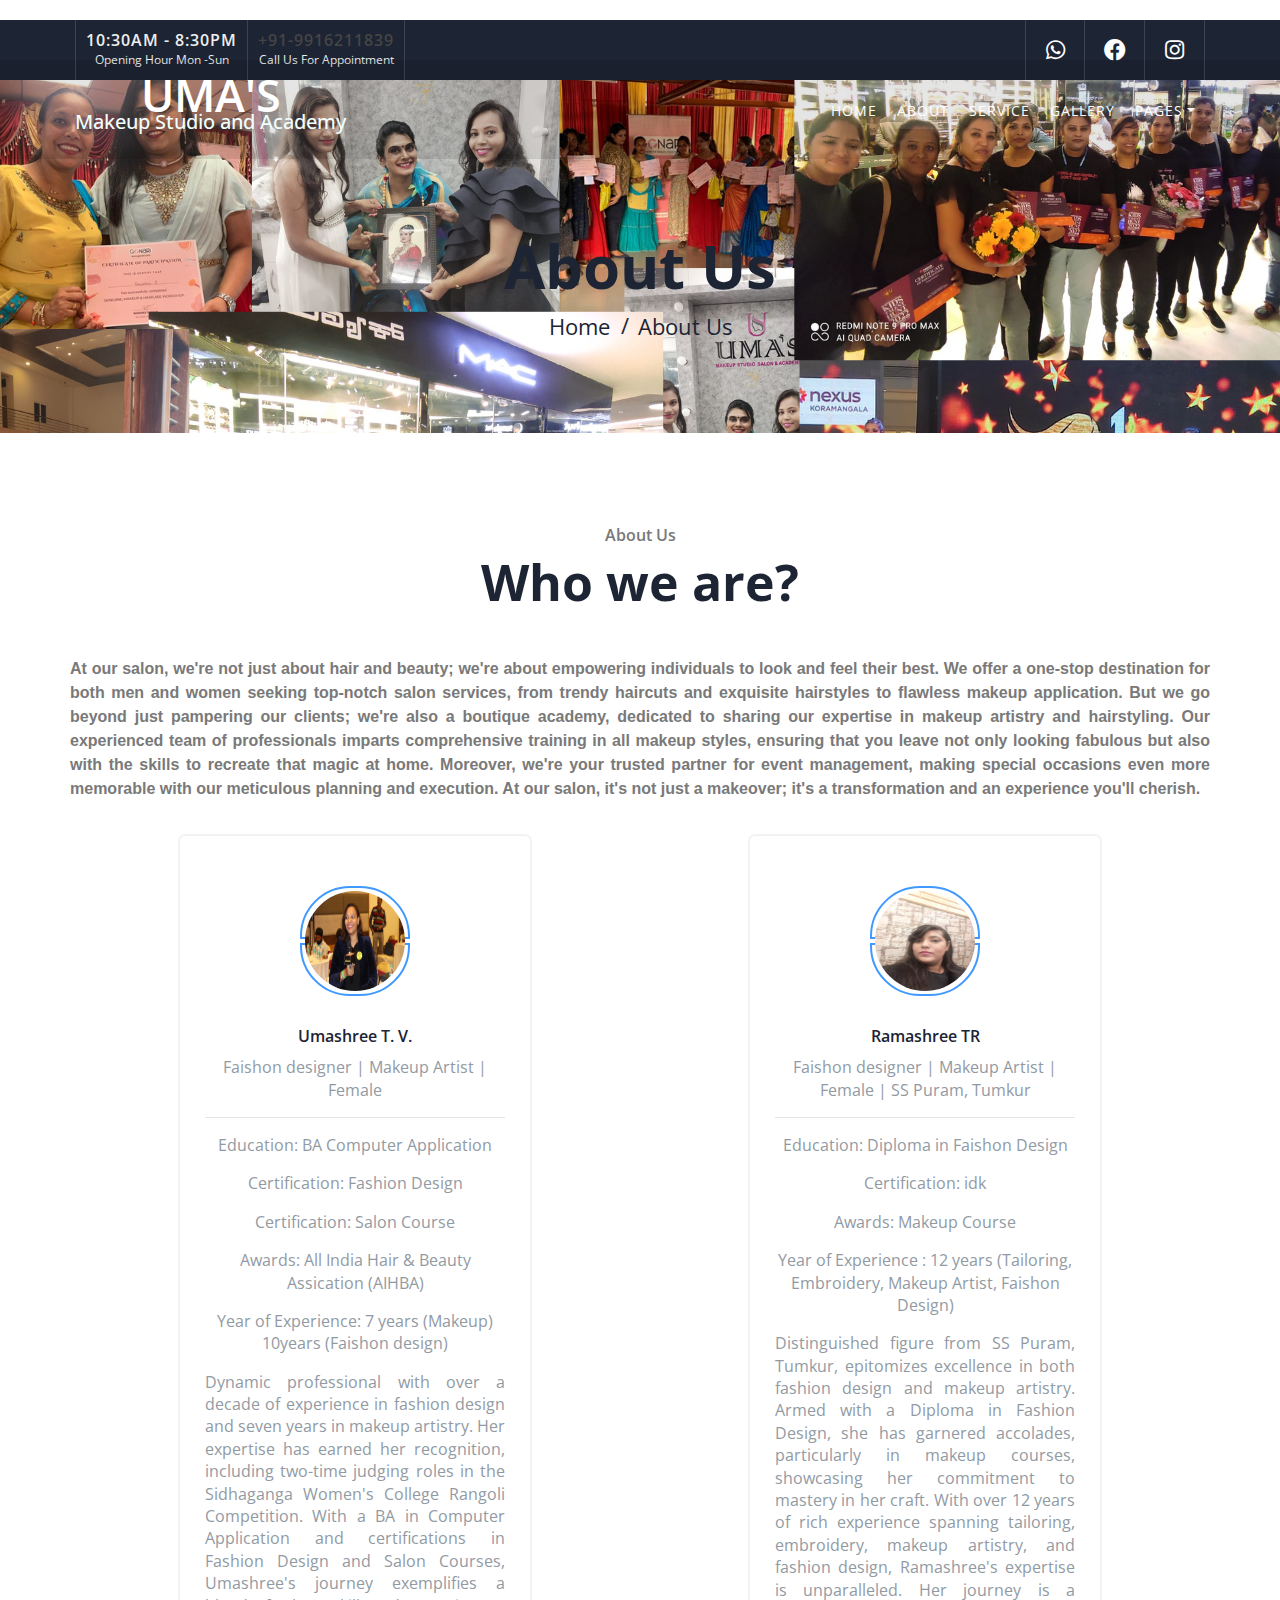
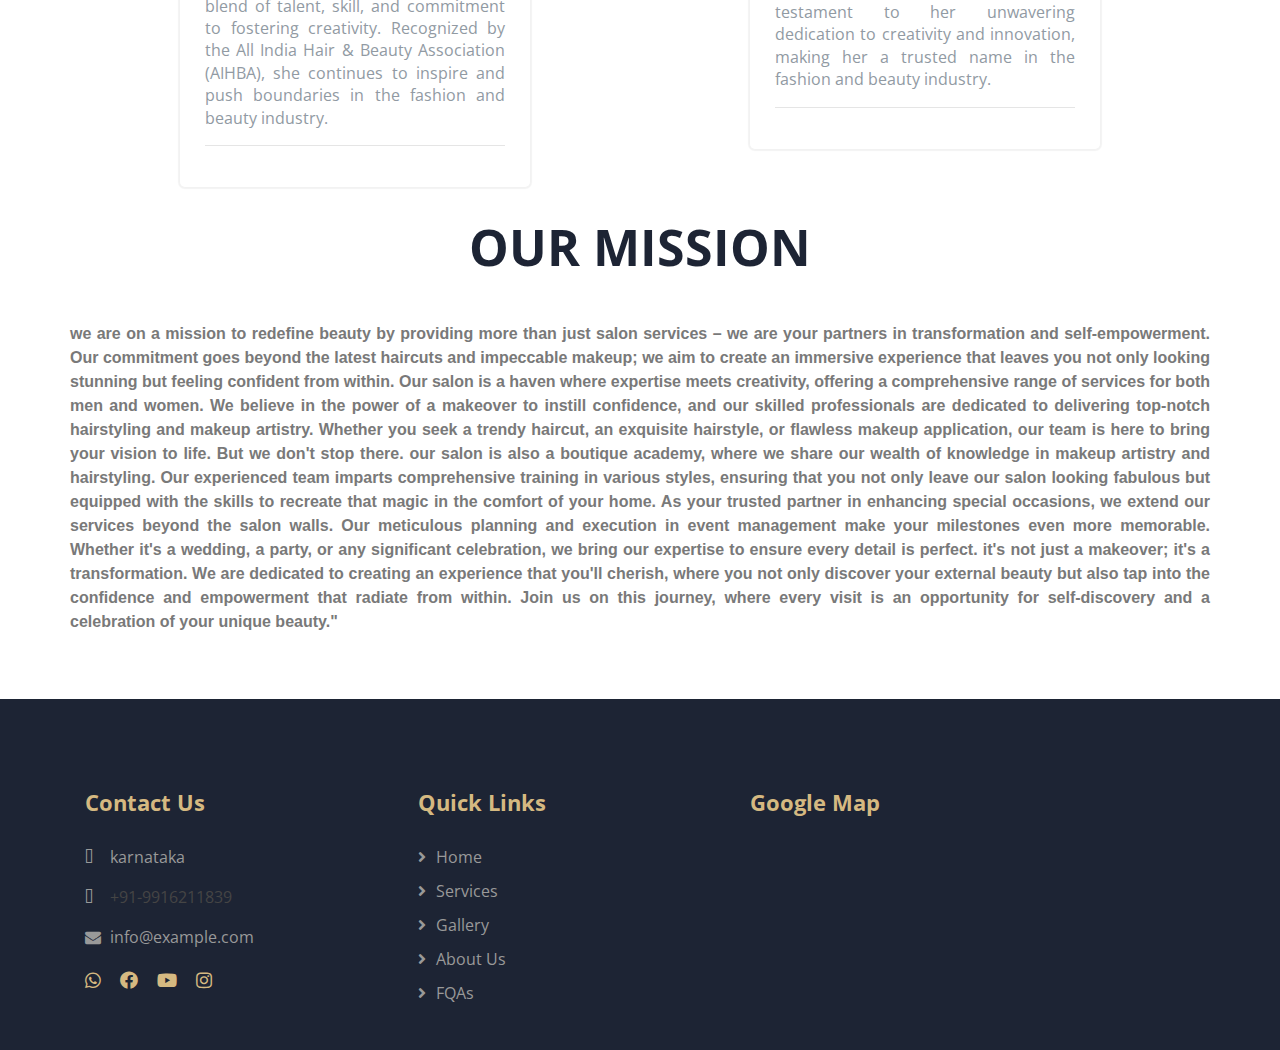
==== commit 3826d33e: "little change" ====
--- a/about.html
+++ b/about.html
@@ -433,7 +433,7 @@
               <p class="text-muted m-t-15">Certification: idk </p>
               <p class="text-muted m-t-15">Awards: Makeup Course</p>
               <p class="text-muted m-t-15">Year of Experience : 12 years (Tailoring, Embroidery, Makeup Artist, Faishon Design)</p>
-              <p class="m-t-15 text-muted">
+              <p class="m-t-15 text-muted text-justify">
                 Distinguished figure from SS Puram, Tumkur, epitomizes excellence in both fashion design and makeup artistry. Armed with a Diploma in Fashion Design, she has garnered accolades, particularly in makeup courses, showcasing her commitment to mastery in her craft. With over 12 years of rich experience spanning tailoring, embroidery, makeup artistry, and fashion design, Ramashree's expertise is unparalleled. Her journey is a testament to her unwavering dedication to creativity and innovation, making her a trusted name in the fashion and beauty industry.
               </p>
               <hr />
